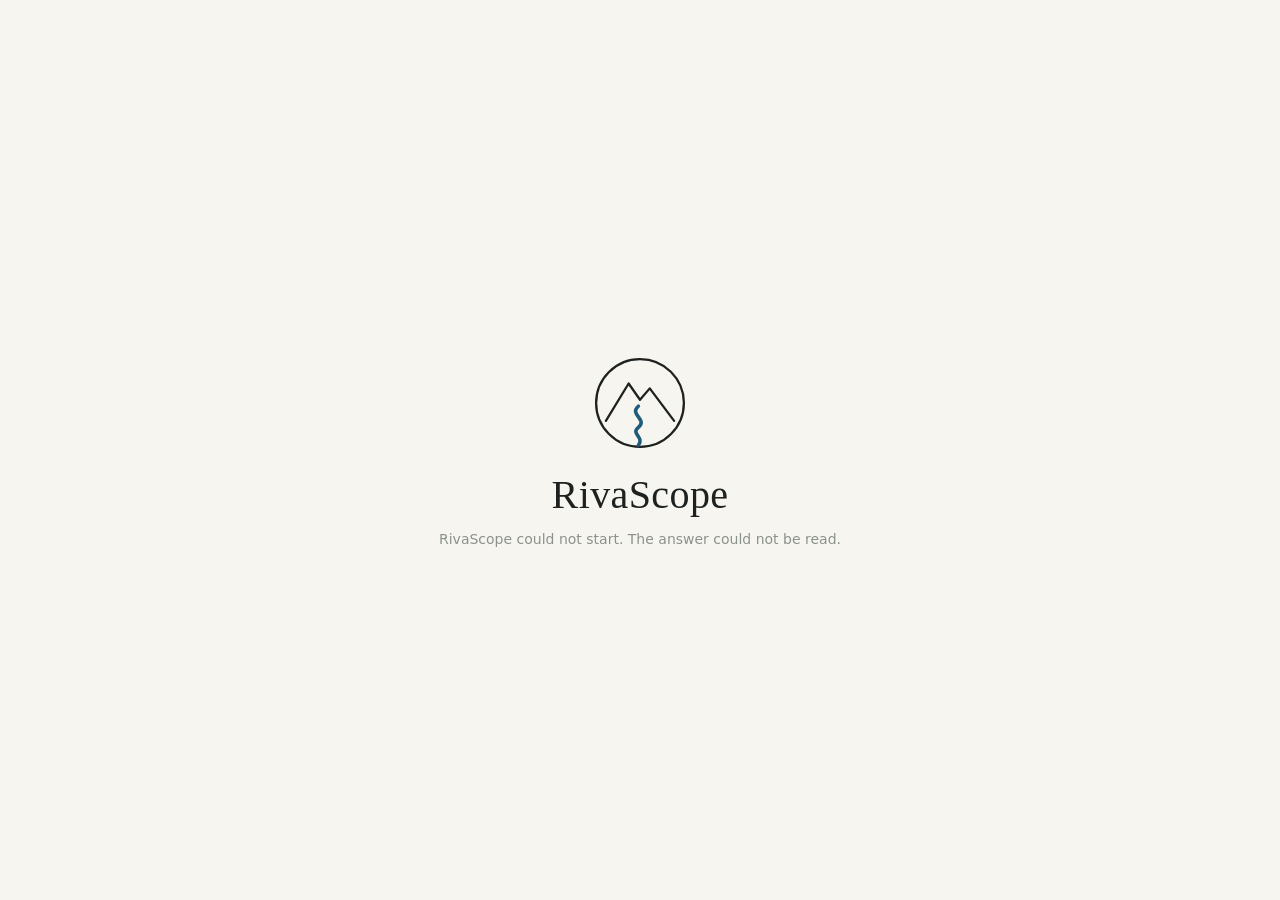
==== mountain_water/ui/web/index.html @ 01c421a0 "chore: preserve submitted RivaScope web UI" ====
<!doctype html>
<html lang="en">
<head>
<meta charset="utf-8">
<meta name="viewport" content="width=device-width, initial-scale=1">
<title>RivaScope</title>
<link rel="icon" type="image/svg+xml" href="logo.svg">
<link rel="stylesheet" href="vendor/leaflet/leaflet.css">
<link rel="stylesheet" href="styles.css">
</head>
<body>

<!-- Loading screen -->
<div id="splash" class="splash" role="status" aria-live="polite">
  <svg class="mark mark-draw" viewBox="0 0 64 64" width="104" height="104" fill="none" stroke-linecap="round" stroke-linejoin="round" aria-hidden="true">
    <circle class="mark-ring" cx="32" cy="32" r="27" pathLength="1"/>
    <path class="mark-peak" d="M11 43 L25 20 L32 30 L38 23 L53 43" pathLength="1"/>
    <path class="mark-river" d="M31 34 C25 39 37 42 31 47 C26 51 35 53 31 58" pathLength="1"/>
  </svg>
  <h1 class="splash-name">RivaScope</h1>
  <p class="splash-status" id="splash-status">Reading the rivers…</p>
</div>

<!-- Occupation menu -->
<main id="occupation" class="pick" hidden>
  <div class="pick-inner">
    <p class="brand">
      <svg class="mark" viewBox="0 0 64 64" width="30" height="30" fill="none" stroke-linecap="round" stroke-linejoin="round" aria-hidden="true">
        <circle class="mark-ring" cx="32" cy="32" r="27"/>
        <path class="mark-peak" d="M11 43 L25 20 L32 30 L38 23 L53 43"/>
        <path class="mark-river" d="M31 34 C25 39 37 42 31 47 C26 51 35 53 31 58"/>
      </svg>
      RivaScope
    </p>
    <h1>What is your occupation?</h1>
    <p class="lede">The risk assessment and its requirements are written for your field. You can change this at any time.</p>
    <ol class="choices" id="choices"></ol>
    <p class="quiet">Rivers in Norway and Switzerland for now. <button class="link" data-action="about">About the data</button></p>
  </div>
</main>

<!-- The app -->
<div id="app" hidden>
  <header class="topbar">
    <button class="brand link" data-action="europe" title="Back to the Europe map">
      <svg class="mark" viewBox="0 0 64 64" width="26" height="26" fill="none" stroke-linecap="round" stroke-linejoin="round" aria-hidden="true">
        <circle class="mark-ring" cx="32" cy="32" r="27"/>
        <path class="mark-peak" d="M11 43 L25 20 L32 30 L38 23 L53 43"/>
        <path class="mark-river" d="M31 34 C25 39 37 42 31 47 C26 51 35 53 31 58"/>
      </svg>
      RivaScope
    </button>
    <nav class="crumbs" id="crumbs" aria-label="Where you are"></nav>
    <div class="topbar-right">
      <button class="link quiet" data-action="about">About the data</button>
      <label class="occupation-switch">Occupation
        <select id="occupation-select"></select>
      </label>
    </div>
  </header>

  <div class="layout" id="layout">
    <aside class="box side" id="side"></aside>
    <section class="mapwrap" aria-label="Map"><div id="map"></div></section>
    <div class="grip" id="grip" title="Drag to resize" role="separator" aria-orientation="vertical"></div>
    <section class="box results" id="results" aria-live="polite"></section>
    <div class="box timeline" id="timeline"></div>
  </div>
</div>

<dialog id="about" class="about">
  <h2>About the data</h2>
  <div id="about-body"></div>
  <form method="dialog"><button class="button">Close</button></form>
</dialog>

<script src="vendor/leaflet/leaflet.js"></script>
<script type="module" src="js/main.js"></script>
</body>
</html>
---- mountain_water/ui/web/vendor/leaflet/leaflet.css ----
/* required styles */

.leaflet-pane,
.leaflet-tile,
.leaflet-marker-icon,
.leaflet-marker-shadow,
.leaflet-tile-container,
.leaflet-pane > svg,
.leaflet-pane > canvas,
.leaflet-zoom-box,
.leaflet-image-layer,
.leaflet-layer {
	position: absolute;
	left: 0;
	top: 0;
	}
.leaflet-container {
	overflow: hidden;
	}
.leaflet-tile,
.leaflet-marker-icon,
.leaflet-marker-shadow {
	-webkit-user-select: none;
	   -moz-user-select: none;
	        user-select: none;
	  -webkit-user-drag: none;
	}
/* Prevents IE11 from highlighting tiles in blue */
.leaflet-tile::selection {
	background: transparent;
}
/* Safari renders non-retina tile on retina better with this, but Chrome is worse */
.leaflet-safari .leaflet-tile {
	image-rendering: -webkit-optimize-contrast;
	}
/* hack that prevents hw layers "stretching" when loading new tiles */
.leaflet-safari .leaflet-tile-container {
	width: 1600px;
	height: 1600px;
	-webkit-transform-origin: 0 0;
	}
.leaflet-marker-icon,
.leaflet-marker-shadow {
	display: block;
	}
/* .leaflet-container svg: reset svg max-width decleration shipped in Joomla! (joomla.org) 3.x */
/* .leaflet-container img: map is broken in FF if you have max-width: 100% on tiles */
.leaflet-container .leaflet-overlay-pane svg {
	max-width: none !important;
	max-height: none !important;
	}
.leaflet-container .leaflet-marker-pane img,
.leaflet-container .leaflet-shadow-pane img,
.leaflet-container .leaflet-tile-pane img,
.leaflet-container img.leaflet-image-layer,
.leaflet-container .leaflet-tile {
	max-width: none !important;
	max-height: none !important;
	width: auto;
	padding: 0;
	}

.leaflet-container img.leaflet-tile {
	/* See: https://bugs.chromium.org/p/chromium/issues/detail?id=600120 */
	mix-blend-mode: plus-lighter;
}

.leaflet-container.leaflet-touch-zoom {
	-ms-touch-action: pan-x pan-y;
	touch-action: pan-x pan-y;
	}
.leaflet-container.leaflet-touch-drag {
	-ms-touch-action: pinch-zoom;
	/* Fallback for FF which doesn't support pinch-zoom */
	touch-action: none;
	touch-action: pinch-zoom;
}
.leaflet-container.leaflet-touch-drag.leaflet-touch-zoom {
	-ms-touch-action: none;
	touch-action: none;
}
.leaflet-container {
	-webkit-tap-highlight-color: transparent;
}
.leaflet-container a {
	-webkit-tap-highlight-color: rgba(51, 181, 229, 0.4);
}
.leaflet-tile {
	filter: inherit;
	visibility: hidden;
	}
.leaflet-tile-loaded {
	visibility: inherit;
	}
.leaflet-zoom-box {
	width: 0;
	height: 0;
	-moz-box-sizing: border-box;
	     box-sizing: border-box;
	z-index: 800;
	}
/* workaround for https://bugzilla.mozilla.org/show_bug.cgi?id=888319 */
.leaflet-overlay-pane svg {
	-moz-user-select: none;
	}

.leaflet-pane         { z-index: 400; }

.leaflet-tile-pane    { z-index: 200; }
.leaflet-overlay-pane { z-index: 400; }
.leaflet-shadow-pane  { z-index: 500; }
.leaflet-marker-pane  { z-index: 600; }
.leaflet-tooltip-pane   { z-index: 650; }
.leaflet-popup-pane   { z-index: 700; }

.leaflet-map-pane canvas { z-index: 100; }
.leaflet-map-pane svg    { z-index: 200; }

.leaflet-vml-shape {
	width: 1px;
	height: 1px;
	}
.lvml {
	behavior: url(#default#VML);
	display: inline-block;
	position: absolute;
	}


/* control positioning */

.leaflet-control {
	position: relative;
	z-index: 800;
	pointer-events: visiblePainted; /* IE 9-10 doesn't have auto */
	pointer-events: auto;
	}
.leaflet-top,
.leaflet-bottom {
	position: absolute;
	z-index: 1000;
	pointer-events: none;
	}
.leaflet-top {
	top: 0;
	}
.leaflet-right {
	right: 0;
	}
.leaflet-bottom {
	bottom: 0;
	}
.leaflet-left {
	left: 0;
	}
.leaflet-control {
	float: left;
	clear: both;
	}
.leaflet-right .leaflet-control {
	float: right;
	}
.leaflet-top .leaflet-control {
	margin-top: 10px;
	}
.leaflet-bottom .leaflet-control {
	margin-bottom: 10px;
	}
.leaflet-left .leaflet-control {
	margin-left: 10px;
	}
.leaflet-right .leaflet-control {
	margin-right: 10px;
	}


/* zoom and fade animations */

.leaflet-fade-anim .leaflet-popup {
	opacity: 0;
	-webkit-transition: opacity 0.2s linear;
	   -moz-transition: opacity 0.2s linear;
	        transition: opacity 0.2s linear;
	}
.leaflet-fade-anim .leaflet-map-pane .leaflet-popup {
	opacity: 1;
	}
.leaflet-zoom-animated {
	-webkit-transform-origin: 0 0;
	    -ms-transform-origin: 0 0;
	        transform-origin: 0 0;
	}
svg.leaflet-zoom-animated {
	will-change: transform;
}

.leaflet-zoom-anim .leaflet-zoom-animated {
	-webkit-transition: -webkit-transform 0.25s cubic-bezier(0,0,0.25,1);
	   -moz-transition:    -moz-transform 0.25s cubic-bezier(0,0,0.25,1);
	        transition:         transform 0.25s cubic-bezier(0,0,0.25,1);
	}
.leaflet-zoom-anim .leaflet-tile,
.leaflet-pan-anim .leaflet-tile {
	-webkit-transition: none;
	   -moz-transition: none;
	        transition: none;
	}

.leaflet-zoom-anim .leaflet-zoom-hide {
	visibility: hidden;
	}


/* cursors */

.leaflet-interactive {
	cursor: pointer;
	}
.leaflet-grab {
	cursor: -webkit-grab;
	cursor:    -moz-grab;
	cursor:         grab;
	}
.leaflet-crosshair,
.leaflet-crosshair .leaflet-interactive {
	cursor: crosshair;
	}
.leaflet-popup-pane,
.leaflet-control {
	cursor: auto;
	}
.leaflet-dragging .leaflet-grab,
.leaflet-dragging .leaflet-grab .leaflet-interactive,
.leaflet-dragging .leaflet-marker-draggable {
	cursor: move;
	cursor: -webkit-grabbing;
	cursor:    -moz-grabbing;
	cursor:         grabbing;
	}

/* marker & overlays interactivity */
.leaflet-marker-icon,
.leaflet-marker-shadow,
.leaflet-image-layer,
.leaflet-pane > svg path,
.leaflet-tile-container {
	pointer-events: none;
	}

.leaflet-marker-icon.leaflet-interactive,
.leaflet-image-layer.leaflet-interactive,
.leaflet-pane > svg path.leaflet-interactive,
svg.leaflet-image-layer.leaflet-interactive path {
	pointer-events: visiblePainted; /* IE 9-10 doesn't have auto */
	pointer-events: auto;
	}

/* visual tweaks */

.leaflet-container {
	background: #ddd;
	outline-offset: 1px;
	}
.leaflet-container a {
	color: #0078A8;
	}
.leaflet-zoom-box {
	border: 2px dotted #38f;
	background: rgba(255,255,255,0.5);
	}


/* general typography */
.leaflet-container {
	font-family: "Helvetica Neue", Arial, Helvetica, sans-serif;
	font-size: 12px;
	font-size: 0.75rem;
	line-height: 1.5;
	}


/* general toolbar styles */

.leaflet-bar {
	box-shadow: 0 1px 5px rgba(0,0,0,0.65);
	border-radius: 4px;
	}
.leaflet-bar a {
	background-color: #fff;
	border-bottom: 1px solid #ccc;
	width: 26px;
	height: 26px;
	line-height: 26px;
	display: block;
	text-align: center;
	text-decoration: none;
	color: black;
	}
.leaflet-bar a,
.leaflet-control-layers-toggle {
	background-position: 50% 50%;
	background-repeat: no-repeat;
	display: block;
	}
.leaflet-bar a:hover,
.leaflet-bar a:focus {
	background-color: #f4f4f4;
	}
.leaflet-bar a:first-child {
	border-top-left-radius: 4px;
	border-top-right-radius: 4px;
	}
.leaflet-bar a:last-child {
	border-bottom-left-radius: 4px;
	border-bottom-right-radius: 4px;
	border-bottom: none;
	}
.leaflet-bar a.leaflet-disabled {
	cursor: default;
	background-color: #f4f4f4;
	color: #bbb;
	}

.leaflet-touch .leaflet-bar a {
	width: 30px;
	height: 30px;
	line-height: 30px;
	}
.leaflet-touch .leaflet-bar a:first-child {
	border-top-left-radius: 2px;
	border-top-right-radius: 2px;
	}
.leaflet-touch .leaflet-bar a:last-child {
	border-bottom-left-radius: 2px;
	border-bottom-right-radius: 2px;
	}

/* zoom control */

.leaflet-control-zoom-in,
.leaflet-control-zoom-out {
	font: bold 18px 'Lucida Console', Monaco, monospace;
	text-indent: 1px;
	}

.leaflet-touch .leaflet-control-zoom-in, .leaflet-touch .leaflet-control-zoom-out  {
	font-size: 22px;
	}


/* layers control */

.leaflet-control-layers {
	box-shadow: 0 1px 5px rgba(0,0,0,0.4);
	background: #fff;
	border-radius: 5px;
	}
.leaflet-control-layers-toggle {
	background-image: url(images/layers.png);
	width: 36px;
	height: 36px;
	}
.leaflet-retina .leaflet-control-layers-toggle {
	background-image: url(images/layers-2x.png);
	background-size: 26px 26px;
	}
.leaflet-touch .leaflet-control-layers-toggle {
	width: 44px;
	height: 44px;
	}
.leaflet-control-layers .leaflet-control-layers-list,
.leaflet-control-layers-expanded .leaflet-control-layers-toggle {
	display: none;
	}
.leaflet-control-layers-expanded .leaflet-control-layers-list {
	display: block;
	position: relative;
	}
.leaflet-control-layers-expanded {
	padding: 6px 10px 6px 6px;
	color: #333;
	background: #fff;
	}
.leaflet-control-layers-scrollbar {
	overflow-y: scroll;
	overflow-x: hidden;
	padding-right: 5px;
	}
.leaflet-control-layers-selector {
	margin-top: 2px;
	position: relative;
	top: 1px;
	}
.leaflet-control-layers label {
	display: block;
	font-size: 13px;
	font-size: 1.08333em;
	}
.leaflet-control-layers-separator {
	height: 0;
	border-top: 1px solid #ddd;
	margin: 5px -10px 5px -6px;
	}

/* Default icon URLs */
.leaflet-default-icon-path { /* used only in path-guessing heuristic, see L.Icon.Default */
	background-image: url(images/marker-icon.png);
	}


/* attribution and scale controls */

.leaflet-container .leaflet-control-attribution {
	background: #fff;
	background: rgba(255, 255, 255, 0.8);
	margin: 0;
	}
.leaflet-control-attribution,
.leaflet-control-scale-line {
	padding: 0 5px;
	color: #333;
	line-height: 1.4;
	}
.leaflet-control-attribution a {
	text-decoration: none;
	}
.leaflet-control-attribution a:hover,
.leaflet-control-attribution a:focus {
	text-decoration: underline;
	}
.leaflet-attribution-flag {
	display: inline !important;
	vertical-align: baseline !important;
	width: 1em;
	height: 0.6669em;
	}
.leaflet-left .leaflet-control-scale {
	margin-left: 5px;
	}
.leaflet-bottom .leaflet-control-scale {
	margin-bottom: 5px;
	}
.leaflet-control-scale-line {
	border: 2px solid #777;
	border-top: none;
	line-height: 1.1;
	padding: 2px 5px 1px;
	white-space: nowrap;
	-moz-box-sizing: border-box;
	     box-sizing: border-box;
	background: rgba(255, 255, 255, 0.8);
	text-shadow: 1px 1px #fff;
	}
.leaflet-control-scale-line:not(:first-child) {
	border-top: 2px solid #777;
	border-bottom: none;
	margin-top: -2px;
	}
.leaflet-control-scale-line:not(:first-child):not(:last-child) {
	border-bottom: 2px solid #777;
	}

.leaflet-touch .leaflet-control-attribution,
.leaflet-touch .leaflet-control-layers,
.leaflet-touch .leaflet-bar {
	box-shadow: none;
	}
.leaflet-touch .leaflet-control-layers,
.leaflet-touch .leaflet-bar {
	border: 2px solid rgba(0,0,0,0.2);
	background-clip: padding-box;
	}


/* popup */

.leaflet-popup {
	position: absolute;
	text-align: center;
	margin-bottom: 20px;
	}
.leaflet-popup-content-wrapper {
	padding: 1px;
	text-align: left;
	border-radius: 12px;
	}
.leaflet-popup-content {
	margin: 13px 24px 13px 20px;
	line-height: 1.3;
	font-size: 13px;
	font-size: 1.08333em;
	min-height: 1px;
	}
.leaflet-popup-content p {
	margin: 17px 0;
	margin: 1.3em 0;
	}
.leaflet-popup-tip-container {
	width: 40px;
	height: 20px;
	position: absolute;
	left: 50%;
	margin-top: -1px;
	margin-left: -20px;
	overflow: hidden;
	pointer-events: none;
	}
.leaflet-popup-tip {
	width: 17px;
	height: 17px;
	padding: 1px;

	margin: -10px auto 0;
	pointer-events: auto;

	-webkit-transform: rotate(45deg);
	   -moz-transform: rotate(45deg);
	    -ms-transform: rotate(45deg);
	        transform: rotate(45deg);
	}
.leaflet-popup-content-wrapper,
.leaflet-popup-tip {
	background: white;
	color: #333;
	box-shadow: 0 3px 14px rgba(0,0,0,0.4);
	}
.leaflet-container a.leaflet-popup-close-button {
	position: absolute;
	top: 0;
	right: 0;
	border: none;
	text-align: center;
	width: 24px;
	height: 24px;
	font: 16px/24px Tahoma, Verdana, sans-serif;
	color: #757575;
	text-decoration: none;
	background: transparent;
	}
.leaflet-container a.leaflet-popup-close-button:hover,
.leaflet-container a.leaflet-popup-close-button:focus {
	color: #585858;
	}
.leaflet-popup-scrolled {
	overflow: auto;
	}

.leaflet-oldie .leaflet-popup-content-wrapper {
	-ms-zoom: 1;
	}
.leaflet-oldie .leaflet-popup-tip {
	width: 24px;
	margin: 0 auto;

	-ms-filter: "progid:DXImageTransform.Microsoft.Matrix(M11=0.70710678, M12=0.70710678, M21=-0.70710678, M22=0.70710678)";
	filter: progid:DXImageTransform.Microsoft.Matrix(M11=0.70710678, M12=0.70710678, M21=-0.70710678, M22=0.70710678);
	}

.leaflet-oldie .leaflet-control-zoom,
.leaflet-oldie .leaflet-control-layers,
.leaflet-oldie .leaflet-popup-content-wrapper,
.leaflet-oldie .leaflet-popup-tip {
	border: 1px solid #999;
	}


/* div icon */

.leaflet-div-icon {
	background: #fff;
	border: 1px solid #666;
	}


/* Tooltip */
/* Base styles for the element that has a tooltip */
.leaflet-tooltip {
	position: absolute;
	padding: 6px;
	background-color: #fff;
	border: 1px solid #fff;
	border-radius: 3px;
	color: #222;
	white-space: nowrap;
	-webkit-user-select: none;
	-moz-user-select: none;
	-ms-user-select: none;
	user-select: none;
	pointer-events: none;
	box-shadow: 0 1px 3px rgba(0,0,0,0.4);
	}
.leaflet-tooltip.leaflet-interactive {
	cursor: pointer;
	pointer-events: auto;
	}
.leaflet-tooltip-top:before,
.leaflet-tooltip-bottom:before,
.leaflet-tooltip-left:before,
.leaflet-tooltip-right:before {
	position: absolute;
	pointer-events: none;
	border: 6px solid transparent;
	background: transparent;
	content: "";
	}

/* Directions */

.leaflet-tooltip-bottom {
	margin-top: 6px;
}
.leaflet-tooltip-top {
	margin-top: -6px;
}
.leaflet-tooltip-bottom:before,
.leaflet-tooltip-top:before {
	left: 50%;
	margin-left: -6px;
	}
.leaflet-tooltip-top:before {
	bottom: 0;
	margin-bottom: -12px;
	border-top-color: #fff;
	}
.leaflet-tooltip-bottom:before {
	top: 0;
	margin-top: -12px;
	margin-left: -6px;
	border-bottom-color: #fff;
	}
.leaflet-tooltip-left {
	margin-left: -6px;
}
.leaflet-tooltip-right {
	margin-left: 6px;
}
.leaflet-tooltip-left:before,
.leaflet-tooltip-right:before {
	top: 50%;
	margin-top: -6px;
	}
.leaflet-tooltip-left:before {
	right: 0;
	margin-right: -12px;
	border-left-color: #fff;
	}
.leaflet-tooltip-right:before {
	left: 0;
	margin-left: -12px;
	border-right-color: #fff;
	}

/* Printing */

@media print {
	/* Prevent printers from removing background-images of controls. */
	.leaflet-control {
		-webkit-print-color-adjust: exact;
		print-color-adjust: exact;
		}
	}
---- mountain_water/ui/web/styles.css ----
/* RivaScope. Paper and ink: one typeface for reading, one for headings,
   one accent colour, hairlines instead of shadows. */

:root {
  --paper: #f7f5f0;
  --surface: #fdfcfa;
  --ink: #1d2220;
  --ink-2: #555c58;
  --ink-3: #8b918c;
  --line: #e3dfd5;
  --line-strong: #cbc5b8;
  --accent: #1f5c7a;
  --imaginary: #9a5b12;
  --serif: "Iowan Old Style", "Palatino Linotype", Palatino, "Book Antiqua", Georgia, serif;
  --sans: "Segoe UI", system-ui, -apple-system, "Helvetica Neue", Arial, sans-serif;
  --bar-h: 52px;
  --side-w: 276px;
}

* { box-sizing: border-box; }
html, body { height: 100%; margin: 0; }
body {
  background: var(--paper); color: var(--ink);
  font: 15px/1.5 var(--sans); -webkit-font-smoothing: antialiased;
  font-variant-numeric: tabular-nums;
}
[hidden] { display: none !important; }
h1, h2, h3 { font-family: var(--serif); font-weight: 500; line-height: 1.2; margin: 0; }
p { margin: 0; }
button, select, input { font: inherit; color: inherit; }
button { cursor: pointer; }
:focus-visible { outline: 2px solid var(--accent); outline-offset: 2px; border-radius: 3px; }

.quiet { color: var(--ink-2); font-size: 13.5px; }
.link { background: none; border: 0; padding: 0; color: var(--accent); text-decoration: underline;
  text-decoration-color: transparent; text-underline-offset: 3px; transition: text-decoration-color .15s; }
.link:hover { text-decoration-color: currentColor; }
.link.quiet { color: var(--ink-2); }
.button { background: var(--ink); color: var(--paper); border: 0; border-radius: 5px; padding: 7px 16px; }
.button:hover { background: #000; }
.imaginary { color: var(--imaginary); font-style: italic; font-size: .86em; white-space: nowrap; }

/* The mark */
.mark-ring, .mark-peak { stroke: currentColor; stroke-width: 2.6; }
.mark-river { stroke: var(--accent); stroke-width: 4; }
.brand { display: inline-flex; align-items: center; gap: 9px; font-family: var(--serif); font-size: 19px;
  color: var(--ink); text-decoration: none; }

/* ---------- Loading screen ---------- */
.splash { position: fixed; inset: 0; z-index: 50; background: var(--paper); display: flex; flex-direction: column;
  align-items: center; justify-content: center; gap: 10px; transition: opacity .45s ease; }
.splash.leaving { opacity: 0; pointer-events: none; }
.splash-name { font-size: 40px; letter-spacing: .01em; margin-top: 6px; opacity: 0; animation: rise .7s .9s ease forwards; }
.splash-status { color: var(--ink-3); font-size: 14px; opacity: 0; animation: rise .7s 1.3s ease forwards; }
.mark-draw .mark-ring, .mark-draw .mark-peak, .mark-draw .mark-river {
  stroke-dasharray: 1; stroke-dashoffset: 1; animation: draw 1s ease forwards; }
.mark-draw .mark-ring { stroke-width: 1.4; }
.mark-draw .mark-peak { stroke-width: 1.4; animation-delay: .35s; }
.mark-draw .mark-river { stroke-width: 2.2; animation-delay: .8s; animation-duration: 1.1s; }
@keyframes draw { to { stroke-dashoffset: 0; } }
@keyframes rise { from { opacity: 0; transform: translateY(6px); } to { opacity: 1; transform: none; } }

/* ---------- Occupation menu ---------- */
.pick { min-height: 100%; display: flex; justify-content: center; padding: 9vh 24px 48px; animation: rise .5s ease; }
.pick-inner { width: 100%; max-width: 600px; }
.pick h1 { font-size: 38px; margin: 44px 0 10px; }
.lede { color: var(--ink-2); font-size: 16.5px; max-width: 34em; }
.choices { list-style: none; margin: 30px 0 26px; padding: 0; border-top: 1px solid var(--line-strong); }
.choices li { border-bottom: 1px solid var(--line); }
.choices button { width: 100%; background: none; border: 0; text-align: left; padding: 15px 34px 15px 2px;
  position: relative; display: block; transition: padding-left .18s ease, background .18s; }
.choices button::after { content: "\2192"; position: absolute; right: 6px; top: 50%; transform: translateY(-50%);
  color: var(--ink-3); transition: transform .18s ease, color .18s; }
.choices button:hover, .choices button:focus-visible { padding-left: 10px; background: rgba(0, 0, 0, .025); }
.choices button:hover::after { transform: translate(4px, -50%); color: var(--ink); }
.choice-name { font-family: var(--serif); font-size: 22px; display: block; }
.choice-question { color: var(--ink-2); font-size: 14px; }

/* ---------- App frame ---------- */
#app { height: 100%; display: flex; flex-direction: column; animation: rise .4s ease; }
.topbar { height: var(--bar-h); flex: none; display: flex; align-items: center; gap: 22px; padding: 0 18px; }
.crumbs { display: flex; align-items: center; gap: 8px; color: var(--ink-2); font-size: 14.5px; min-width: 0; }
.crumbs .link { color: var(--ink-2); }
.crumbs .here { color: var(--ink); }
.crumbs .sep { color: var(--line-strong); }
.topbar-right { margin-left: auto; display: flex; align-items: center; gap: 20px; }
.occupation-switch { font-size: 13.5px; color: var(--ink-2); display: flex; align-items: center; gap: 8px; }
.occupation-switch select { border: 1px solid var(--line-strong); background: var(--surface); border-radius: 5px;
  padding: 4px 8px; color: var(--ink); }

.layout { flex: 1; min-height: 0; display: grid; gap: 12px; padding: 0 16px 16px;
  grid-template-columns: var(--side-w) minmax(0, 1fr); grid-template-rows: minmax(0, 1fr);
  grid-template-areas: "side map"; }
.layout .grip, .layout .results, .layout .timeline { display: none; }
.layout.has-river { grid-template-columns: var(--side-w) minmax(240px, var(--map-w, 33%)) 6px minmax(0, 1fr);
  grid-template-rows: minmax(0, 1fr) auto; column-gap: 6px;
  grid-template-areas: "side map grip results" "side time grip results"; }
.layout.has-river .grip, .layout.has-river .timeline { display: block; }
.layout.has-river .results { display: flex; }
.layout.has-river .side { margin-right: 6px; }
.layout.has-river.expanded { grid-template-columns: var(--side-w) minmax(0, 1fr); column-gap: 12px;
  grid-template-areas: "side results" "side time"; }
.layout.has-river.expanded .mapwrap, .layout.has-river.expanded .grip { display: none; }
.layout.has-river.expanded .side { margin-right: 0; }

.box { background: var(--surface); border: 1px solid var(--line); border-radius: 8px; }
.side { grid-area: side; overflow: auto; padding: 16px 16px 20px; }
.mapwrap { grid-area: map; position: relative; border-radius: 8px; overflow: hidden; background: #0c1218; min-height: 0;
  isolation: isolate; /* keeps the map's own layers below menus and the full-screen graph */ }
#map { position: absolute; inset: 0; }
.grip { grid-area: grip; cursor: col-resize; border-radius: 3px; position: relative; }
.grip::after { content: ""; position: absolute; left: 2px; top: calc(50% - 22px); width: 2px; height: 44px;
  border-radius: 2px; background: var(--line-strong); transition: background .15s; }
.grip:hover::after, .grip.dragging::after { background: var(--ink-2); }
.results { grid-area: results; flex-direction: column; min-width: 0; min-height: 0; overflow: hidden; }
.timeline { grid-area: time; padding: 10px 18px 12px; }

/* ---------- Left box ---------- */
.side h2 { font-size: 25px; margin: 2px 0 4px; }
.side .back { font-size: 13.5px; color: var(--ink-2); margin-bottom: 10px; display: inline-block; }
.side-sub { color: var(--ink-2); font-size: 13.5px; margin-bottom: 14px; }
.group-title { font-size: 13px; font-weight: 600; color: var(--ink-2); margin: 16px 0 6px; display: flex;
  justify-content: space-between; align-items: baseline; gap: 8px; }
.group-title:first-of-type { margin-top: 6px; }
.rows { list-style: none; margin: 0; padding: 0; }
.rows li + li { border-top: 1px solid var(--line); }
.row { width: 100%; background: none; border: 0; text-align: left; padding: 8px 4px; display: block;
  border-radius: 4px; transition: background .12s; }
.row:hover, .row.hover { background: rgba(31, 92, 122, .07); }
.row-name { display: block; }
.row-sub { display: block; color: var(--ink-3); font-size: 12.5px; }
.rule { border: 0; border-top: 1px solid var(--line); margin: 14px 0 0; }
fieldset { border: 0; margin: 0; padding: 0; min-width: 0; }
.check { display: flex; align-items: center; gap: 9px; padding: 4px 0; cursor: pointer; }
.check input { width: 16px; height: 16px; margin: 0; accent-color: var(--c, var(--ink)); flex: none; }
.check .swatch { width: 14px; height: 0; border-top: 3px solid var(--c); border-radius: 2px; flex: none; opacity: .35;
  transition: opacity .15s; }
.check input:checked ~ .swatch { opacity: 1; }
.check .unit { margin-left: auto; color: var(--ink-3); font-size: 12.5px; white-space: nowrap; }
.check small { display: block; color: var(--ink-3); font-size: 12.5px; line-height: 1.3; }

/* ---------- Timeline ---------- */
.timeline-year { font-family: var(--serif); font-size: 27px; line-height: 1; }
.timeline-year small { font: italic 13px var(--sans); color: var(--imaginary); margin-left: 10px; }
.timeline-track { position: relative; padding: 16px 0 18px; }
.timeline-track input { width: 100%; margin: 0; display: block; height: 18px; background: transparent;
  -webkit-appearance: none; appearance: none; cursor: pointer; }
.timeline-track input::-webkit-slider-runnable-track { height: 2px; border-radius: 2px; background: var(--track); }
.timeline-track input::-moz-range-track { height: 2px; border-radius: 2px; background: var(--track); }
.timeline-track input::-webkit-slider-thumb { -webkit-appearance: none; width: 16px; height: 16px; margin-top: -7px;
  border-radius: 50%; background: var(--ink); border: 3px solid var(--surface); box-shadow: 0 0 0 1px var(--ink); }
.timeline-track input::-moz-range-thumb { width: 12px; height: 12px; border-radius: 50%; background: var(--ink);
  border: 3px solid var(--surface); box-shadow: 0 0 0 1px var(--ink); }
.timeline-track input.predicting::-webkit-slider-thumb { background: var(--imaginary); box-shadow: 0 0 0 1px var(--imaginary); }
.tick { position: absolute; font-size: 12px; color: var(--ink-3); white-space: nowrap; transform: translateX(-50%); bottom: 0; }
.tick.first { transform: none; }
.tick.last { transform: translateX(-100%); color: var(--ink-2); }
.tick.prediction { bottom: auto; top: 0; transform: translateX(-100%); color: var(--imaginary); font-style: italic; }

/* ---------- Right box ---------- */
.results-head { flex: none; display: flex; align-items: flex-start; justify-content: space-between; gap: 16px;
  padding: 16px 20px 12px; border-bottom: 1px solid var(--line); }
.results-head h2 { font-size: 26px; }
.results-head h2 small { font-size: 17px; color: var(--ink-2); font-weight: 400; }
.results-meta { color: var(--ink-2); font-size: 13.5px; margin-top: 3px; }
.head-actions { display: flex; gap: 16px; padding-top: 6px; white-space: nowrap; }
.results-scroll { flex: 1; overflow: auto; padding: 14px 20px 28px; transition: opacity .15s; }
.results-scroll.loading { opacity: .55; }
.message { color: var(--ink-2); padding: 28px 4px; max-width: 34em; }

.graph { margin: 0; }
.legend { display: flex; flex-wrap: wrap; gap: 4px 20px; font-size: 13.5px; margin-bottom: 6px; }
.legend-item { display: inline-flex; align-items: center; gap: 7px; }
.legend-line { width: 22px; height: 0; border-top: 2.5px solid var(--c); flex: none; }
.legend-line.dotted { border-top-style: dotted; }
.legend-line.dashed { border-top-style: dashed; }
.legend-item .unit { color: var(--ink-3); }
.chart { position: relative; }
.chart svg { display: block; width: 100%; overflow: visible; }
.chart text { font: 11.5px var(--sans); fill: var(--ink-2); }
.chart .tip { position: absolute; pointer-events: none; background: var(--surface); border: 1px solid var(--line-strong);
  border-radius: 6px; padding: 8px 10px; font-size: 12.5px; line-height: 1.45; min-width: 150px; z-index: 5;
  box-shadow: 0 6px 18px rgba(29, 34, 32, .08); white-space: nowrap; }
.tip-title { font-weight: 600; margin-bottom: 2px; }
.tip-row { display: flex; align-items: center; gap: 7px; }
.tip-row i { width: 10px; height: 0; border-top: 2.5px solid var(--c); flex: none; }
.tip-row b { margin-left: auto; padding-left: 14px; font-weight: 600; }
.graph-foot { display: flex; align-items: center; justify-content: space-between; gap: 12px; font-size: 13.5px;
  color: var(--ink-2); margin-top: 4px; }
.graph-foot label { display: inline-flex; align-items: center; gap: 7px; cursor: pointer; }
.graph-foot input { accent-color: var(--ink); }
.graph.full { position: fixed; inset: 0; z-index: 60; background: var(--paper); padding: 26px 34px; display: flex;
  flex-direction: column; }
.graph.full .chart { flex: 1; min-height: 0; }
.graph-title { display: none; font-family: var(--serif); font-size: 24px; margin-bottom: 10px; }
.graph.full .graph-title { display: block; }
.note-imaginary { font-size: 13px; color: var(--imaginary); margin-top: 10px; }

.block { margin-top: 26px; padding-top: 20px; border-top: 1px solid var(--line); }
.block h3 { font-size: 22px; }
.block h3 small { font-size: 16px; color: var(--ink-2); font-weight: 400; }
.results-scroll h4 { font: 600 13.5px var(--sans); color: var(--ink-2); margin: 22px 0 6px; }
.table-scroll { overflow-x: auto; }
.plain.months th, .plain.months td { text-align: right; white-space: nowrap; padding-right: 10px; }
.plain.months th:first-child, .plain.months td:first-child { text-align: left; }
.plain.months .unit { color: var(--ink-3); }
.question { color: var(--ink-2); font-style: italic; margin: 3px 0 14px; font-family: var(--serif); font-size: 16.5px; }
.requirement { border-left: 2px solid var(--imaginary); padding: 2px 0 2px 12px; max-width: 46em; }
.requirement b { font-weight: 600; }
.requirement .why { color: var(--ink-2); font-size: 13.5px; display: block; margin-top: 2px; }
.sentence { margin-top: 14px; max-width: 46em; }
.facts { display: grid; grid-template-columns: repeat(auto-fit, minmax(118px, 1fr)); gap: 6px 18px; margin: 14px 0 0; }
.fact { border-top: 1px solid var(--line-strong); padding-top: 7px; }
.fact dt { font-size: 12.5px; color: var(--ink-2); }
.fact dd { margin: 0; font-family: var(--serif); font-size: 27px; line-height: 1.15; }
.fact dd small { font: 12.5px var(--sans); color: var(--ink-3); margin-left: 5px; }
.minibars svg { display: block; width: 100%; }
.minibars rect { cursor: pointer; }
.plain { width: 100%; border-collapse: collapse; font-size: 13.5px; }
.plain th { text-align: left; font-weight: 600; color: var(--ink-2); font-size: 12.5px; padding: 4px 12px 4px 0;
  border-bottom: 1px solid var(--line-strong); white-space: nowrap; }
.plain td { padding: 6px 12px 6px 0; border-bottom: 1px solid var(--line); vertical-align: top; }
.plain td:last-child, .plain th:last-child { padding-right: 0; }
.plain td:first-child { min-width: 168px; }
.plain .dot { display: inline-block; width: 8px; height: 8px; border-radius: 50%; background: var(--c); margin-right: 7px; }
.plain .sub { display: block; color: var(--ink-3); font-size: 12.5px; }
.plain .strong { font-weight: 600; }
.plain .faint { color: var(--ink-3); }
.plane-wrap { display: grid; grid-template-columns: minmax(260px, 420px) minmax(0, 1fr); gap: 8px 22px; align-items: center; }
.plane svg { display: block; width: 100%; cursor: grab; touch-action: none; user-select: none; overflow: visible; }
.plane svg:active { cursor: grabbing; }
.plane text { font: 11px var(--sans); fill: var(--ink-2); }
.plane-text { font-size: 14px; max-width: 30em; }
.plane-text p + p { margin-top: 8px; }
.needs { margin-top: 18px; color: var(--ink-2); font-size: 13.5px; max-width: 46em; }
@media (max-width: 640px) { .plane-wrap { grid-template-columns: 1fr; } }

/* ---------- Map ---------- */
.leaflet-container { background: #0c1218; font: inherit; }
.leaflet-interactive:focus { outline: none; }
.leaflet-control-attribution { background: rgba(12, 18, 24, .55) !important; color: #c9d1d6 !important; font-size: 10px; }
.leaflet-control-attribution a { color: #c9d1d6 !important; text-decoration: none; }
.leaflet-bar { border: 0 !important; box-shadow: 0 1px 4px rgba(0, 0, 0, .3) !important; }
.leaflet-bar a { background: var(--surface); color: var(--ink); border-color: var(--line) !important; }
.map-label { position: absolute; transform: translate(-50%, -50%); white-space: nowrap; cursor: pointer;
  background: var(--surface); color: var(--ink); border-radius: 4px; padding: 3px 10px; font-family: var(--serif);
  font-size: 15px; box-shadow: 0 1px 6px rgba(0, 0, 0, .35); transition: transform .15s ease; }
.map-label:hover { transform: translate(-50%, -50%) scale(1.05); }
.map-tip { background: var(--surface); color: var(--ink); border: 0; border-radius: 4px; padding: 3px 9px;
  font-size: 13px; box-shadow: 0 1px 6px rgba(0, 0, 0, .35); }
.map-tip::before { display: none; }
.map-tip small { display: block; color: var(--ink-2); font-size: 11.5px; }
.map-tip.selected { font-family: var(--serif); font-size: 15px; }
.map-back { background: var(--surface); color: var(--ink); border-radius: 4px; padding: 4px 10px; font-size: 13px;
  box-shadow: 0 1px 4px rgba(0, 0, 0, .3); cursor: pointer; }
.map-error { position: absolute; inset: 0; display: flex; align-items: center; justify-content: center;
  color: #d9dfe3; padding: 24px; text-align: center; }

/* ---------- About ---------- */
.about { border: 1px solid var(--line-strong); border-radius: 10px; padding: 24px 26px; max-width: 560px;
  background: var(--surface); color: var(--ink); }
.about::backdrop { background: rgba(29, 34, 32, .35); }
.about h2 { font-size: 24px; margin-bottom: 10px; }
.about p { margin-bottom: 10px; font-size: 14.5px; }
.about code { font-size: 13px; background: var(--paper); padding: 1px 5px; border-radius: 3px; }
.about form { margin-top: 16px; text-align: right; }
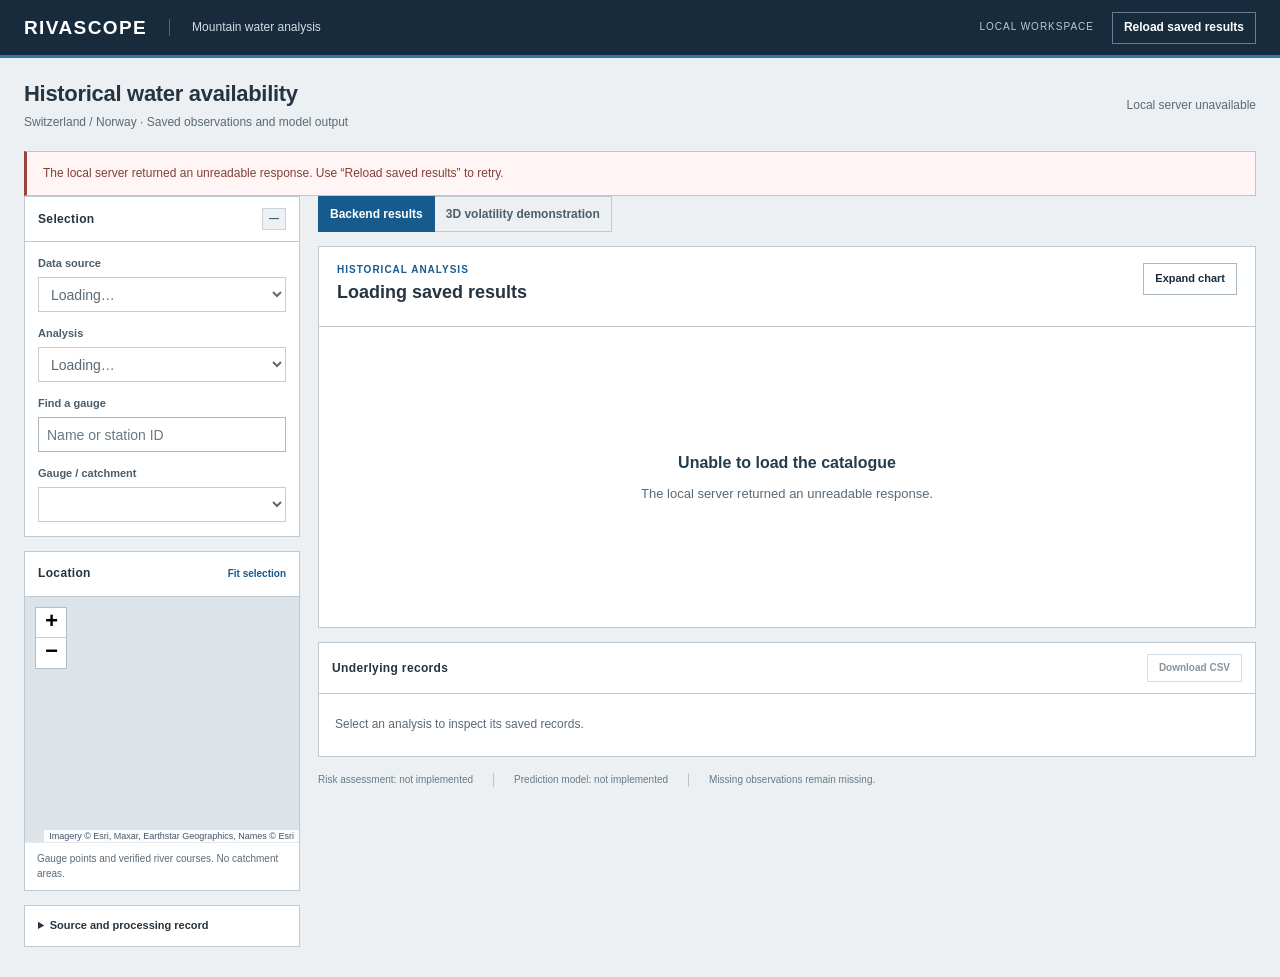
==== commit f9a2322b: "ui: present saved backend results in industrial dashboard" ====
--- a/mountain_water/ui/web/index.html
+++ b/mountain_water/ui/web/index.html
@@ -1,80 +1,67 @@
 <!doctype html>
 <html lang="en">
 <head>
-<meta charset="utf-8">
-<meta name="viewport" content="width=device-width, initial-scale=1">
-<title>RivaScope</title>
-<link rel="icon" type="image/svg+xml" href="logo.svg">
-<link rel="stylesheet" href="vendor/leaflet/leaflet.css">
-<link rel="stylesheet" href="styles.css">
+  <meta charset="utf-8">
+  <meta name="viewport" content="width=device-width, initial-scale=1">
+  <meta name="theme-color" content="#172b3c">
+  <title>RivaScope — Mountain water analysis</title>
+  <link rel="icon" href="logo.svg" type="image/svg+xml">
+  <link rel="stylesheet" href="vendor/leaflet/leaflet.css">
+  <link rel="stylesheet" href="styles.css">
 </head>
 <body>
-
-<!-- Loading screen -->
-<div id="splash" class="splash" role="status" aria-live="polite">
-  <svg class="mark mark-draw" viewBox="0 0 64 64" width="104" height="104" fill="none" stroke-linecap="round" stroke-linejoin="round" aria-hidden="true">
-    <circle class="mark-ring" cx="32" cy="32" r="27" pathLength="1"/>
-    <path class="mark-peak" d="M11 43 L25 20 L32 30 L38 23 L53 43" pathLength="1"/>
-    <path class="mark-river" d="M31 34 C25 39 37 42 31 47 C26 51 35 53 31 58" pathLength="1"/>
-  </svg>
-  <h1 class="splash-name">RivaScope</h1>
-  <p class="splash-status" id="splash-status">Reading the rivers…</p>
-</div>
-
-<!-- Occupation menu -->
-<main id="occupation" class="pick" hidden>
-  <div class="pick-inner">
-    <p class="brand">
-      <svg class="mark" viewBox="0 0 64 64" width="30" height="30" fill="none" stroke-linecap="round" stroke-linejoin="round" aria-hidden="true">
-        <circle class="mark-ring" cx="32" cy="32" r="27"/>
-        <path class="mark-peak" d="M11 43 L25 20 L32 30 L38 23 L53 43"/>
-        <path class="mark-river" d="M31 34 C25 39 37 42 31 47 C26 51 35 53 31 58"/>
-      </svg>
-      RivaScope
-    </p>
-    <h1>What is your occupation?</h1>
-    <p class="lede">The risk assessment and its requirements are written for your field. You can change this at any time.</p>
-    <ol class="choices" id="choices"></ol>
-    <p class="quiet">Rivers in Norway and Switzerland for now. <button class="link" data-action="about">About the data</button></p>
+<a class="skip-link" href="#workspace">Skip to results</a>
+<header class="topbar">
+  <div class="brand">RIVASCOPE <span>Mountain water analysis</span></div>
+  <div class="topbar-actions"><span class="local-label">LOCAL WORKSPACE</span><button id="refresh" type="button">Reload saved results</button></div>
+</header>
+<main id="workspace" tabindex="-1">
+  <div class="workspace-head">
+    <div><h1>Historical water availability</h1><p>Switzerland / Norway · Saved observations and model output</p></div>
+    <div id="connection" class="connection" role="status">Loading catalogue…</div>
+  </div>
+  <div id="startup-error" class="notice error" role="alert" hidden></div>
+  <div class="workbench">
+    <aside class="sidebar" aria-label="Analysis controls">
+      <section class="panel selectors">
+        <div class="panel-title"><h2>Selection</h2><span id="dataset-state" class="tag">—</span></div>
+        <div class="field"><label for="dataset">Data source</label><select id="dataset" disabled><option>Loading…</option></select></div>
+        <div class="field"><label for="view">Analysis</label><select id="view" disabled><option>Loading…</option></select></div>
+        <div id="gauge-controls">
+          <div class="field"><label for="gauge-filter">Find a gauge</label><input id="gauge-filter" type="search" placeholder="Name or station ID" autocomplete="off"></div>
+          <div class="field"><label for="gauge">Gauge / catchment</label><select id="gauge" disabled></select></div>
+        </div>
+        <div id="view-options"></div>
+        <dl id="gauge-facts" class="facts"></dl>
+      </section>
+      <section class="panel map-panel" aria-label="Gauge location">
+        <div class="panel-title"><h2>Location</h2><button id="map-reset" type="button" class="text-button">Fit selection</button></div>
+        <div id="map" aria-label="Map showing gauge locations and available river courses"></div>
+        <p id="map-note" class="panel-note">Gauge points and verified river courses. No catchment areas.</p>
+      </section>
+      <details class="panel provenance"><summary>Source and processing record</summary><div id="provenance" class="provenance-body"></div></details>
+    </aside>
+    <section class="results" aria-label="Analysis results">
+      <div class="mode-bar" aria-label="Result mode"><button id="observed-mode" class="active" type="button" aria-pressed="true">Backend results</button><button id="demo-mode" type="button" aria-pressed="false">3D volatility demonstration</button></div>
+      <div id="data-notice" class="notice" hidden></div>
+      <section id="figure-panel" class="panel figure-panel">
+        <div class="figure-heading"><div><div id="figure-kicker" class="eyebrow">HISTORICAL ANALYSIS</div><h2 id="figure-title">Loading saved results</h2><p id="figure-context" class="figure-context"></p></div><button id="expand" type="button" aria-expanded="false">Expand chart</button></div>
+        <div id="figure-status" class="figure-status" role="status">Reading the backend catalogue…</div>
+        <div id="chart" class="chart" aria-label="Selected analysis chart" hidden></div>
+        <div id="figure-notes" class="figure-notes"></div>
+      </section>
+      <section id="table-panel" class="panel table-panel">
+        <div class="panel-title"><h2>Underlying records</h2><div class="table-actions"><span id="row-count" class="muted"></span><button id="download" type="button" disabled>Download CSV</button></div></div>
+        <div id="table-status" class="table-status" role="status">Select an analysis to inspect its saved records.</div>
+        <div id="table-wrap" class="table-wrap" hidden></div>
+        <div id="table-pagination" class="pagination" hidden><button id="previous-page" type="button">Previous</button><span id="page-label"></span><button id="next-page" type="button">Next</button></div>
+      </section>
+      <footer class="scope-note"><span>Risk assessment: not implemented</span><span>Prediction model: not implemented</span><span>Missing observations remain missing.</span></footer>
+    </section>
   </div>
 </main>
-
-<!-- The app -->
-<div id="app" hidden>
-  <header class="topbar">
-    <button class="brand link" data-action="europe" title="Back to the Europe map">
-      <svg class="mark" viewBox="0 0 64 64" width="26" height="26" fill="none" stroke-linecap="round" stroke-linejoin="round" aria-hidden="true">
-        <circle class="mark-ring" cx="32" cy="32" r="27"/>
-        <path class="mark-peak" d="M11 43 L25 20 L32 30 L38 23 L53 43"/>
-        <path class="mark-river" d="M31 34 C25 39 37 42 31 47 C26 51 35 53 31 58"/>
-      </svg>
-      RivaScope
-    </button>
-    <nav class="crumbs" id="crumbs" aria-label="Where you are"></nav>
-    <div class="topbar-right">
-      <button class="link quiet" data-action="about">About the data</button>
-      <label class="occupation-switch">Occupation
-        <select id="occupation-select"></select>
-      </label>
-    </div>
-  </header>
-
-  <div class="layout" id="layout">
-    <aside class="box side" id="side"></aside>
-    <section class="mapwrap" aria-label="Map"><div id="map"></div></section>
-    <div class="grip" id="grip" title="Drag to resize" role="separator" aria-orientation="vertical"></div>
-    <section class="box results" id="results" aria-live="polite"></section>
-    <div class="box timeline" id="timeline"></div>
-  </div>
-</div>
-
-<dialog id="about" class="about">
-  <h2>About the data</h2>
-  <div id="about-body"></div>
-  <form method="dialog"><button class="button">Close</button></form>
-</dialog>
-
 <script src="vendor/leaflet/leaflet.js"></script>
+<script src="/vendor/plotly.min.js"></script>
 <script type="module" src="js/main.js"></script>
 </body>
 </html>
--- a/mountain_water/ui/web/styles.css
+++ b/mountain_water/ui/web/styles.css
@@ -1,266 +1,7 @@
-/* RivaScope. Paper and ink: one typeface for reading, one for headings,
-   one accent colour, hairlines instead of shadows. */
-
-:root {
-  --paper: #f7f5f0;
-  --surface: #fdfcfa;
-  --ink: #1d2220;
-  --ink-2: #555c58;
-  --ink-3: #8b918c;
-  --line: #e3dfd5;
-  --line-strong: #cbc5b8;
-  --accent: #1f5c7a;
-  --imaginary: #9a5b12;
-  --serif: "Iowan Old Style", "Palatino Linotype", Palatino, "Book Antiqua", Georgia, serif;
-  --sans: "Segoe UI", system-ui, -apple-system, "Helvetica Neue", Arial, sans-serif;
-  --bar-h: 52px;
-  --side-w: 276px;
-}
-
-* { box-sizing: border-box; }
-html, body { height: 100%; margin: 0; }
-body {
-  background: var(--paper); color: var(--ink);
-  font: 15px/1.5 var(--sans); -webkit-font-smoothing: antialiased;
-  font-variant-numeric: tabular-nums;
-}
-[hidden] { display: none !important; }
-h1, h2, h3 { font-family: var(--serif); font-weight: 500; line-height: 1.2; margin: 0; }
-p { margin: 0; }
-button, select, input { font: inherit; color: inherit; }
-button { cursor: pointer; }
-:focus-visible { outline: 2px solid var(--accent); outline-offset: 2px; border-radius: 3px; }
-
-.quiet { color: var(--ink-2); font-size: 13.5px; }
-.link { background: none; border: 0; padding: 0; color: var(--accent); text-decoration: underline;
-  text-decoration-color: transparent; text-underline-offset: 3px; transition: text-decoration-color .15s; }
-.link:hover { text-decoration-color: currentColor; }
-.link.quiet { color: var(--ink-2); }
-.button { background: var(--ink); color: var(--paper); border: 0; border-radius: 5px; padding: 7px 16px; }
-.button:hover { background: #000; }
-.imaginary { color: var(--imaginary); font-style: italic; font-size: .86em; white-space: nowrap; }
-
-/* The mark */
-.mark-ring, .mark-peak { stroke: currentColor; stroke-width: 2.6; }
-.mark-river { stroke: var(--accent); stroke-width: 4; }
-.brand { display: inline-flex; align-items: center; gap: 9px; font-family: var(--serif); font-size: 19px;
-  color: var(--ink); text-decoration: none; }
-
-/* ---------- Loading screen ---------- */
-.splash { position: fixed; inset: 0; z-index: 50; background: var(--paper); display: flex; flex-direction: column;
-  align-items: center; justify-content: center; gap: 10px; transition: opacity .45s ease; }
-.splash.leaving { opacity: 0; pointer-events: none; }
-.splash-name { font-size: 40px; letter-spacing: .01em; margin-top: 6px; opacity: 0; animation: rise .7s .9s ease forwards; }
-.splash-status { color: var(--ink-3); font-size: 14px; opacity: 0; animation: rise .7s 1.3s ease forwards; }
-.mark-draw .mark-ring, .mark-draw .mark-peak, .mark-draw .mark-river {
-  stroke-dasharray: 1; stroke-dashoffset: 1; animation: draw 1s ease forwards; }
-.mark-draw .mark-ring { stroke-width: 1.4; }
-.mark-draw .mark-peak { stroke-width: 1.4; animation-delay: .35s; }
-.mark-draw .mark-river { stroke-width: 2.2; animation-delay: .8s; animation-duration: 1.1s; }
-@keyframes draw { to { stroke-dashoffset: 0; } }
-@keyframes rise { from { opacity: 0; transform: translateY(6px); } to { opacity: 1; transform: none; } }
-
-/* ---------- Occupation menu ---------- */
-.pick { min-height: 100%; display: flex; justify-content: center; padding: 9vh 24px 48px; animation: rise .5s ease; }
-.pick-inner { width: 100%; max-width: 600px; }
-.pick h1 { font-size: 38px; margin: 44px 0 10px; }
-.lede { color: var(--ink-2); font-size: 16.5px; max-width: 34em; }
-.choices { list-style: none; margin: 30px 0 26px; padding: 0; border-top: 1px solid var(--line-strong); }
-.choices li { border-bottom: 1px solid var(--line); }
-.choices button { width: 100%; background: none; border: 0; text-align: left; padding: 15px 34px 15px 2px;
-  position: relative; display: block; transition: padding-left .18s ease, background .18s; }
-.choices button::after { content: "\2192"; position: absolute; right: 6px; top: 50%; transform: translateY(-50%);
-  color: var(--ink-3); transition: transform .18s ease, color .18s; }
-.choices button:hover, .choices button:focus-visible { padding-left: 10px; background: rgba(0, 0, 0, .025); }
-.choices button:hover::after { transform: translate(4px, -50%); color: var(--ink); }
-.choice-name { font-family: var(--serif); font-size: 22px; display: block; }
-.choice-question { color: var(--ink-2); font-size: 14px; }
-
-/* ---------- App frame ---------- */
-#app { height: 100%; display: flex; flex-direction: column; animation: rise .4s ease; }
-.topbar { height: var(--bar-h); flex: none; display: flex; align-items: center; gap: 22px; padding: 0 18px; }
-.crumbs { display: flex; align-items: center; gap: 8px; color: var(--ink-2); font-size: 14.5px; min-width: 0; }
-.crumbs .link { color: var(--ink-2); }
-.crumbs .here { color: var(--ink); }
-.crumbs .sep { color: var(--line-strong); }
-.topbar-right { margin-left: auto; display: flex; align-items: center; gap: 20px; }
-.occupation-switch { font-size: 13.5px; color: var(--ink-2); display: flex; align-items: center; gap: 8px; }
-.occupation-switch select { border: 1px solid var(--line-strong); background: var(--surface); border-radius: 5px;
-  padding: 4px 8px; color: var(--ink); }
-
-.layout { flex: 1; min-height: 0; display: grid; gap: 12px; padding: 0 16px 16px;
-  grid-template-columns: var(--side-w) minmax(0, 1fr); grid-template-rows: minmax(0, 1fr);
-  grid-template-areas: "side map"; }
-.layout .grip, .layout .results, .layout .timeline { display: none; }
-.layout.has-river { grid-template-columns: var(--side-w) minmax(240px, var(--map-w, 33%)) 6px minmax(0, 1fr);
-  grid-template-rows: minmax(0, 1fr) auto; column-gap: 6px;
-  grid-template-areas: "side map grip results" "side time grip results"; }
-.layout.has-river .grip, .layout.has-river .timeline { display: block; }
-.layout.has-river .results { display: flex; }
-.layout.has-river .side { margin-right: 6px; }
-.layout.has-river.expanded { grid-template-columns: var(--side-w) minmax(0, 1fr); column-gap: 12px;
-  grid-template-areas: "side results" "side time"; }
-.layout.has-river.expanded .mapwrap, .layout.has-river.expanded .grip { display: none; }
-.layout.has-river.expanded .side { margin-right: 0; }
-
-.box { background: var(--surface); border: 1px solid var(--line); border-radius: 8px; }
-.side { grid-area: side; overflow: auto; padding: 16px 16px 20px; }
-.mapwrap { grid-area: map; position: relative; border-radius: 8px; overflow: hidden; background: #0c1218; min-height: 0;
-  isolation: isolate; /* keeps the map's own layers below menus and the full-screen graph */ }
-#map { position: absolute; inset: 0; }
-.grip { grid-area: grip; cursor: col-resize; border-radius: 3px; position: relative; }
-.grip::after { content: ""; position: absolute; left: 2px; top: calc(50% - 22px); width: 2px; height: 44px;
-  border-radius: 2px; background: var(--line-strong); transition: background .15s; }
-.grip:hover::after, .grip.dragging::after { background: var(--ink-2); }
-.results { grid-area: results; flex-direction: column; min-width: 0; min-height: 0; overflow: hidden; }
-.timeline { grid-area: time; padding: 10px 18px 12px; }
-
-/* ---------- Left box ---------- */
-.side h2 { font-size: 25px; margin: 2px 0 4px; }
-.side .back { font-size: 13.5px; color: var(--ink-2); margin-bottom: 10px; display: inline-block; }
-.side-sub { color: var(--ink-2); font-size: 13.5px; margin-bottom: 14px; }
-.group-title { font-size: 13px; font-weight: 600; color: var(--ink-2); margin: 16px 0 6px; display: flex;
-  justify-content: space-between; align-items: baseline; gap: 8px; }
-.group-title:first-of-type { margin-top: 6px; }
-.rows { list-style: none; margin: 0; padding: 0; }
-.rows li + li { border-top: 1px solid var(--line); }
-.row { width: 100%; background: none; border: 0; text-align: left; padding: 8px 4px; display: block;
-  border-radius: 4px; transition: background .12s; }
-.row:hover, .row.hover { background: rgba(31, 92, 122, .07); }
-.row-name { display: block; }
-.row-sub { display: block; color: var(--ink-3); font-size: 12.5px; }
-.rule { border: 0; border-top: 1px solid var(--line); margin: 14px 0 0; }
-fieldset { border: 0; margin: 0; padding: 0; min-width: 0; }
-.check { display: flex; align-items: center; gap: 9px; padding: 4px 0; cursor: pointer; }
-.check input { width: 16px; height: 16px; margin: 0; accent-color: var(--c, var(--ink)); flex: none; }
-.check .swatch { width: 14px; height: 0; border-top: 3px solid var(--c); border-radius: 2px; flex: none; opacity: .35;
-  transition: opacity .15s; }
-.check input:checked ~ .swatch { opacity: 1; }
-.check .unit { margin-left: auto; color: var(--ink-3); font-size: 12.5px; white-space: nowrap; }
-.check small { display: block; color: var(--ink-3); font-size: 12.5px; line-height: 1.3; }
-
-/* ---------- Timeline ---------- */
-.timeline-year { font-family: var(--serif); font-size: 27px; line-height: 1; }
-.timeline-year small { font: italic 13px var(--sans); color: var(--imaginary); margin-left: 10px; }
-.timeline-track { position: relative; padding: 16px 0 18px; }
-.timeline-track input { width: 100%; margin: 0; display: block; height: 18px; background: transparent;
-  -webkit-appearance: none; appearance: none; cursor: pointer; }
-.timeline-track input::-webkit-slider-runnable-track { height: 2px; border-radius: 2px; background: var(--track); }
-.timeline-track input::-moz-range-track { height: 2px; border-radius: 2px; background: var(--track); }
-.timeline-track input::-webkit-slider-thumb { -webkit-appearance: none; width: 16px; height: 16px; margin-top: -7px;
-  border-radius: 50%; background: var(--ink); border: 3px solid var(--surface); box-shadow: 0 0 0 1px var(--ink); }
-.timeline-track input::-moz-range-thumb { width: 12px; height: 12px; border-radius: 50%; background: var(--ink);
-  border: 3px solid var(--surface); box-shadow: 0 0 0 1px var(--ink); }
-.timeline-track input.predicting::-webkit-slider-thumb { background: var(--imaginary); box-shadow: 0 0 0 1px var(--imaginary); }
-.tick { position: absolute; font-size: 12px; color: var(--ink-3); white-space: nowrap; transform: translateX(-50%); bottom: 0; }
-.tick.first { transform: none; }
-.tick.last { transform: translateX(-100%); color: var(--ink-2); }
-.tick.prediction { bottom: auto; top: 0; transform: translateX(-100%); color: var(--imaginary); font-style: italic; }
-
-/* ---------- Right box ---------- */
-.results-head { flex: none; display: flex; align-items: flex-start; justify-content: space-between; gap: 16px;
-  padding: 16px 20px 12px; border-bottom: 1px solid var(--line); }
-.results-head h2 { font-size: 26px; }
-.results-head h2 small { font-size: 17px; color: var(--ink-2); font-weight: 400; }
-.results-meta { color: var(--ink-2); font-size: 13.5px; margin-top: 3px; }
-.head-actions { display: flex; gap: 16px; padding-top: 6px; white-space: nowrap; }
-.results-scroll { flex: 1; overflow: auto; padding: 14px 20px 28px; transition: opacity .15s; }
-.results-scroll.loading { opacity: .55; }
-.message { color: var(--ink-2); padding: 28px 4px; max-width: 34em; }
-
-.graph { margin: 0; }
-.legend { display: flex; flex-wrap: wrap; gap: 4px 20px; font-size: 13.5px; margin-bottom: 6px; }
-.legend-item { display: inline-flex; align-items: center; gap: 7px; }
-.legend-line { width: 22px; height: 0; border-top: 2.5px solid var(--c); flex: none; }
-.legend-line.dotted { border-top-style: dotted; }
-.legend-line.dashed { border-top-style: dashed; }
-.legend-item .unit { color: var(--ink-3); }
-.chart { position: relative; }
-.chart svg { display: block; width: 100%; overflow: visible; }
-.chart text { font: 11.5px var(--sans); fill: var(--ink-2); }
-.chart .tip { position: absolute; pointer-events: none; background: var(--surface); border: 1px solid var(--line-strong);
-  border-radius: 6px; padding: 8px 10px; font-size: 12.5px; line-height: 1.45; min-width: 150px; z-index: 5;
-  box-shadow: 0 6px 18px rgba(29, 34, 32, .08); white-space: nowrap; }
-.tip-title { font-weight: 600; margin-bottom: 2px; }
-.tip-row { display: flex; align-items: center; gap: 7px; }
-.tip-row i { width: 10px; height: 0; border-top: 2.5px solid var(--c); flex: none; }
-.tip-row b { margin-left: auto; padding-left: 14px; font-weight: 600; }
-.graph-foot { display: flex; align-items: center; justify-content: space-between; gap: 12px; font-size: 13.5px;
-  color: var(--ink-2); margin-top: 4px; }
-.graph-foot label { display: inline-flex; align-items: center; gap: 7px; cursor: pointer; }
-.graph-foot input { accent-color: var(--ink); }
-.graph.full { position: fixed; inset: 0; z-index: 60; background: var(--paper); padding: 26px 34px; display: flex;
-  flex-direction: column; }
-.graph.full .chart { flex: 1; min-height: 0; }
-.graph-title { display: none; font-family: var(--serif); font-size: 24px; margin-bottom: 10px; }
-.graph.full .graph-title { display: block; }
-.note-imaginary { font-size: 13px; color: var(--imaginary); margin-top: 10px; }
-
-.block { margin-top: 26px; padding-top: 20px; border-top: 1px solid var(--line); }
-.block h3 { font-size: 22px; }
-.block h3 small { font-size: 16px; color: var(--ink-2); font-weight: 400; }
-.results-scroll h4 { font: 600 13.5px var(--sans); color: var(--ink-2); margin: 22px 0 6px; }
-.table-scroll { overflow-x: auto; }
-.plain.months th, .plain.months td { text-align: right; white-space: nowrap; padding-right: 10px; }
-.plain.months th:first-child, .plain.months td:first-child { text-align: left; }
-.plain.months .unit { color: var(--ink-3); }
-.question { color: var(--ink-2); font-style: italic; margin: 3px 0 14px; font-family: var(--serif); font-size: 16.5px; }
-.requirement { border-left: 2px solid var(--imaginary); padding: 2px 0 2px 12px; max-width: 46em; }
-.requirement b { font-weight: 600; }
-.requirement .why { color: var(--ink-2); font-size: 13.5px; display: block; margin-top: 2px; }
-.sentence { margin-top: 14px; max-width: 46em; }
-.facts { display: grid; grid-template-columns: repeat(auto-fit, minmax(118px, 1fr)); gap: 6px 18px; margin: 14px 0 0; }
-.fact { border-top: 1px solid var(--line-strong); padding-top: 7px; }
-.fact dt { font-size: 12.5px; color: var(--ink-2); }
-.fact dd { margin: 0; font-family: var(--serif); font-size: 27px; line-height: 1.15; }
-.fact dd small { font: 12.5px var(--sans); color: var(--ink-3); margin-left: 5px; }
-.minibars svg { display: block; width: 100%; }
-.minibars rect { cursor: pointer; }
-.plain { width: 100%; border-collapse: collapse; font-size: 13.5px; }
-.plain th { text-align: left; font-weight: 600; color: var(--ink-2); font-size: 12.5px; padding: 4px 12px 4px 0;
-  border-bottom: 1px solid var(--line-strong); white-space: nowrap; }
-.plain td { padding: 6px 12px 6px 0; border-bottom: 1px solid var(--line); vertical-align: top; }
-.plain td:last-child, .plain th:last-child { padding-right: 0; }
-.plain td:first-child { min-width: 168px; }
-.plain .dot { display: inline-block; width: 8px; height: 8px; border-radius: 50%; background: var(--c); margin-right: 7px; }
-.plain .sub { display: block; color: var(--ink-3); font-size: 12.5px; }
-.plain .strong { font-weight: 600; }
-.plain .faint { color: var(--ink-3); }
-.plane-wrap { display: grid; grid-template-columns: minmax(260px, 420px) minmax(0, 1fr); gap: 8px 22px; align-items: center; }
-.plane svg { display: block; width: 100%; cursor: grab; touch-action: none; user-select: none; overflow: visible; }
-.plane svg:active { cursor: grabbing; }
-.plane text { font: 11px var(--sans); fill: var(--ink-2); }
-.plane-text { font-size: 14px; max-width: 30em; }
-.plane-text p + p { margin-top: 8px; }
-.needs { margin-top: 18px; color: var(--ink-2); font-size: 13.5px; max-width: 46em; }
-@media (max-width: 640px) { .plane-wrap { grid-template-columns: 1fr; } }
-
-/* ---------- Map ---------- */
-.leaflet-container { background: #0c1218; font: inherit; }
-.leaflet-interactive:focus { outline: none; }
-.leaflet-control-attribution { background: rgba(12, 18, 24, .55) !important; color: #c9d1d6 !important; font-size: 10px; }
-.leaflet-control-attribution a { color: #c9d1d6 !important; text-decoration: none; }
-.leaflet-bar { border: 0 !important; box-shadow: 0 1px 4px rgba(0, 0, 0, .3) !important; }
-.leaflet-bar a { background: var(--surface); color: var(--ink); border-color: var(--line) !important; }
-.map-label { position: absolute; transform: translate(-50%, -50%); white-space: nowrap; cursor: pointer;
-  background: var(--surface); color: var(--ink); border-radius: 4px; padding: 3px 10px; font-family: var(--serif);
-  font-size: 15px; box-shadow: 0 1px 6px rgba(0, 0, 0, .35); transition: transform .15s ease; }
-.map-label:hover { transform: translate(-50%, -50%) scale(1.05); }
-.map-tip { background: var(--surface); color: var(--ink); border: 0; border-radius: 4px; padding: 3px 9px;
-  font-size: 13px; box-shadow: 0 1px 6px rgba(0, 0, 0, .35); }
-.map-tip::before { display: none; }
-.map-tip small { display: block; color: var(--ink-2); font-size: 11.5px; }
-.map-tip.selected { font-family: var(--serif); font-size: 15px; }
-.map-back { background: var(--surface); color: var(--ink); border-radius: 4px; padding: 4px 10px; font-size: 13px;
-  box-shadow: 0 1px 4px rgba(0, 0, 0, .3); cursor: pointer; }
-.map-error { position: absolute; inset: 0; display: flex; align-items: center; justify-content: center;
-  color: #d9dfe3; padding: 24px; text-align: center; }
-
-/* ---------- About ---------- */
-.about { border: 1px solid var(--line-strong); border-radius: 10px; padding: 24px 26px; max-width: 560px;
-  background: var(--surface); color: var(--ink); }
-.about::backdrop { background: rgba(29, 34, 32, .35); }
-.about h2 { font-size: 24px; margin-bottom: 10px; }
-.about p { margin-bottom: 10px; font-size: 14.5px; }
-.about code { font-size: 13px; background: var(--paper); padding: 1px 5px; border-radius: 3px; }
-.about form { margin-top: 16px; text-align: right; }
+:root{font-family:Arial,Helvetica,sans-serif;color:#253440;background:#edf0f2;font-size:14px;line-height:1.45;font-variant-numeric:tabular-nums;--ink:#172b3c;--muted:#5a6a77;--line:#bfc9d1;--soft:#e3e8ec;--blue:#175b8e;--white:#fff}
+*{box-sizing:border-box}body{margin:0}button,input,select,summary{font:inherit}button,input,select{border:1px solid #aab8c4;border-radius:0;background:#fff;color:var(--ink)}button{min-height:32px;padding:5px 11px;cursor:pointer;font-size:12px;font-weight:700}button:hover:not(:disabled){background:#e8f0f6;border-color:var(--blue)}button:disabled{opacity:.5;cursor:default}input,select{width:100%;min-height:35px;padding:6px 8px}select{padding-right:22px}input::placeholder{color:#697985}a{color:var(--blue)}:focus-visible{outline:2px solid #2178b6;outline-offset:2px}[hidden]{display:none!important}h1,h2,h3,p{margin:0}h1{font-size:22px;line-height:1.3;font-weight:700;letter-spacing:-.3px}h2{font-size:14px;font-weight:700}h3{font-size:13px}code,pre{font-family:Arial,Helvetica,sans-serif}code{overflow-wrap:anywhere}pre{white-space:pre-wrap;overflow-wrap:anywhere}button:focus-visible,select:focus-visible,input:focus-visible{position:relative;z-index:2}
+.skip-link{position:absolute;left:14px;top:-80px;z-index:200;background:white;padding:10px}.skip-link:focus{top:8px}.topbar{min-height:58px;background:var(--ink);color:#fff;display:flex;align-items:center;justify-content:space-between;gap:20px;padding:10px 24px;border-bottom:3px solid #337aa8}.brand{font-size:19px;font-weight:700;letter-spacing:1.4px;display:flex;align-items:center;gap:22px}.brand span{font-size:12px;font-weight:400;letter-spacing:0;color:#d2dce4;border-left:1px solid #526574;padding-left:22px}.topbar-actions{display:flex;gap:18px;align-items:center}.topbar-actions button{border-color:#698094;background:transparent;color:white}.topbar-actions button:hover:not(:disabled){background:#304759;border-color:#a9bdcd}.local-label{font-size:10px;letter-spacing:1px;color:#bbcad5}main{max-width:1920px;margin:auto;padding:22px 24px 30px}.workspace-head{display:flex;justify-content:space-between;align-items:center;gap:16px;margin-bottom:20px}.workspace-head p{font-size:12px;color:var(--muted);margin-top:5px}.connection{font-size:12px;color:var(--muted);text-align:right}.workbench{display:grid;grid-template-columns:276px minmax(0,1fr);gap:18px;align-items:start}.sidebar{display:grid;gap:14px;min-width:0}.panel{background:#fff;border:1px solid var(--line)}.panel-title{padding:11px 13px;border-bottom:1px solid var(--line);display:flex;align-items:center;justify-content:space-between;gap:12px;min-height:45px}.panel-title h2{font-size:12px;letter-spacing:.35px}.tag{font-size:10px;line-height:1.2;padding:4px 6px;background:#edf1f4;border:1px solid #c7d2dc;color:#455d6c;font-weight:700;text-transform:uppercase}.tag.ready{background:#edf5f1;color:#235b41;border-color:#b5d4c4}.tag.unavailable{background:#faf3e7;color:#745115;border-color:#d9c598}.field{margin:14px 13px}.field label,.field legend{font-size:11px;font-weight:700;color:#4a5d6b;display:block;margin-bottom:5px}.field fieldset{border:0;padding:0;margin:0}.check-list{display:grid;grid-template-columns:1fr 1fr;gap:5px 8px}.check-list label{display:flex;align-items:center;gap:6px;font-size:11px;font-weight:400;margin:0}.check-list input{width:14px;height:14px;min-height:0;accent-color:var(--blue);margin:0}.check-list span{min-width:0}.facts{display:grid;grid-template-columns:1fr auto;gap:5px 10px;padding:12px 13px;margin:0;border-top:1px solid var(--soft);font-size:11px}.facts:empty{display:none}.facts dt{color:var(--muted)}.facts dd{text-align:right;margin:0;font-weight:700;overflow-wrap:anywhere}.text-button{padding:0;min-height:0;border:0;background:none;font-size:10px;color:var(--blue)}#map{height:245px;background:#dde4e9}.panel-note{font-size:10px;color:var(--muted);padding:9px 12px;line-height:1.45;border-top:1px solid var(--soft)}.provenance summary{padding:12px 13px;font-size:11px;font-weight:700;cursor:pointer}.provenance-body{border-top:1px solid var(--soft);padding:12px 13px;font-size:11px;color:#526471;overflow-wrap:anywhere}.provenance-body dl{margin:0}.provenance-body dt{font-weight:700;color:var(--ink);margin-top:10px}.provenance-body dt:first-child{margin-top:0}.provenance-body dd{margin:2px 0 0}.provenance-body pre{font-size:10px;max-height:300px;overflow:auto;background:#f3f5f7;padding:9px}.results{display:grid;gap:14px;min-width:0}.mode-bar{display:flex;align-items:center;gap:0;min-width:0}.mode-bar button{background:#edf0f2;color:#4b5e6c;min-height:36px;border-color:#bfc9d1}.mode-bar button+button{border-left:0}.mode-bar button.active{color:#fff;background:var(--blue);border-color:var(--blue)}.notice{padding:13px 16px;border:1px solid #c8d4dd;border-left:3px solid var(--blue);background:#f5f8fb;font-size:12px;color:#354f62}.notice p+p{margin-top:6px}.notice strong{display:block;margin-bottom:5px;color:#233f54}.notice pre{background:white;border:1px solid #ccd6df;padding:9px;margin:9px 0 0;font-size:12px}.notice.error{border-color:#deb9b6;border-left-color:#99443e;background:#fff5f4;color:#843f3a}.notice.demo{background:#fffaf0;border-color:#d8c598;border-left-color:#8f6a1a;color:#705418}.figure-heading{display:flex;align-items:flex-start;justify-content:space-between;gap:15px;padding:16px 18px;border-bottom:1px solid var(--line)}.figure-heading h2{font-size:18px;line-height:1.3;margin-top:3px}.eyebrow{font-size:10px;letter-spacing:1px;font-weight:700;color:var(--blue)}.figure-context{font-size:11px;color:var(--muted);margin-top:6px;white-space:normal}.figure-heading>button{flex:none;font-size:11px}.chart{height:500px;width:100%;min-width:0}.figure-status{min-height:300px;padding:72px 28px;display:flex;flex-direction:column;align-items:center;justify-content:center;text-align:center;font-size:13px;color:var(--muted);line-height:1.6}.figure-status h3{font-size:16px;color:#253c4d;margin-bottom:9px}.figure-status pre{border:1px solid var(--line);background:#f5f7f8;padding:12px;margin:18px 0 0;max-width:640px;text-align:left}.figure-status .status-detail{max-width:560px}.figure-notes{padding:10px 18px;border-top:1px solid var(--soft);font-size:11px;line-height:1.5;color:#586b79}.figure-notes:empty{display:none}.figure-notes p+p{margin-top:5px}.figure-panel.expanded{position:fixed;inset:12px;z-index:100;display:flex;flex-direction:column;outline:20px solid #edf0f2}.figure-panel.expanded .chart{height:auto;flex:1;min-height:0}.figure-panel.expanded .figure-heading{flex:none}.figure-panel.expanded .figure-notes{flex:none}body.chart-expanded{overflow:hidden}.table-actions{display:flex;align-items:center;gap:16px}.table-actions button{font-size:10px;min-height:28px}.muted{font-size:11px;color:var(--muted)}.table-status{padding:22px 16px;font-size:12px;color:var(--muted)}.table-wrap{overflow:auto;max-height:420px}table{width:100%;border-collapse:collapse;font-size:11px;white-space:nowrap}caption{text-align:left;font-size:11px;color:var(--muted);padding:10px 13px;background:#fafbfc}th,td{padding:8px 12px;text-align:left;border-bottom:1px solid #dfe5e9;border-right:1px solid #edf0f2}th{position:sticky;top:0;background:#edf2f5;color:#314b5e;font-weight:700;border-bottom:1px solid #bfc9d1;z-index:1}tbody tr:nth-child(even){background:#f7f9fa}tbody tr:hover{background:#edf4f9}td.numeric{text-align:right}td.missing{color:#8b969f}td:last-child,th:last-child{border-right:0}.pagination{padding:9px 13px;display:flex;justify-content:flex-end;align-items:center;gap:15px;border-top:1px solid var(--soft);font-size:11px;color:var(--muted)}.pagination button{min-height:28px;font-size:10px}.scope-note{display:flex;gap:6px 20px;flex-wrap:wrap;font-size:10px;color:#687b89;padding:2px 0 8px}.scope-note span+span{border-left:1px solid #b9c4cc;padding-left:20px}.leaflet-container{font-family:Arial,Helvetica,sans-serif;font-size:11px;background:#dce5eb}.leaflet-control-attribution{font:9px/1.4 Arial,Helvetica,sans-serif!important;background:rgba(255,255,255,.9)!important;color:#42566a}.leaflet-control-attribution a{color:#315979}.leaflet-bar{border:1px solid #b4bec7!important;border-radius:0!important;box-shadow:none!important}.leaflet-bar a{border-radius:0!important}.leaflet-tooltip{font:11px/1.4 Arial,Helvetica,sans-serif;border-radius:0;box-shadow:none;border:1px solid #aebdca}.map-unavailable{height:100%;display:flex;align-items:center;justify-content:center;padding:20px;font-size:12px;color:#526777;text-align:center}
+@media(min-width:1600px){.workbench{grid-template-columns:296px minmax(0,1fr)}.chart{height:560px}}
+@media(max-width:1050px){main{padding:18px 16px}.topbar{padding:10px 16px}.workbench{grid-template-columns:242px minmax(0,1fr);gap:14px}.figure-heading h2{font-size:16px}.chart{height:450px}.brand{font-size:17px;gap:14px}.brand span{padding-left:14px}.local-label{display:none}.check-list{grid-template-columns:1fr}}
+@media(max-width:760px){.topbar{align-items:flex-start;gap:10px;flex-wrap:wrap}.brand span{font-size:10px}.topbar-actions{margin-left:auto}.topbar-actions button{font-size:10px}.workspace-head{display:block}.workspace-head h1{font-size:20px}.connection{text-align:left;margin-top:10px}.workbench{grid-template-columns:1fr}.sidebar{grid-template-columns:1fr 1fr;align-items:start}.selectors{grid-row:span 2}.map-panel{min-width:0}#map{height:210px}.provenance{min-width:0}.field{margin:11px}.chart{height:420px}.figure-heading{padding:13px}.figure-heading h2{font-size:15px}.figure-heading>button{font-size:10px}.scope-note{gap:6px 12px}.scope-note span+span{border:0;padding-left:0}}
+@media(max-width:480px){main{padding:14px 10px}.topbar{padding:10px 12px}.brand{width:100%;justify-content:space-between}.topbar-actions{margin:0}.sidebar{grid-template-columns:1fr}.selectors{grid-row:auto}.map-panel{display:none}.mode-bar button{font-size:10px;flex:1;padding:6px}.chart{height:370px}.figure-heading{gap:8px}.table-actions{gap:8px}.figure-panel.expanded{inset:4px}.figure-heading h2{font-size:14px}}
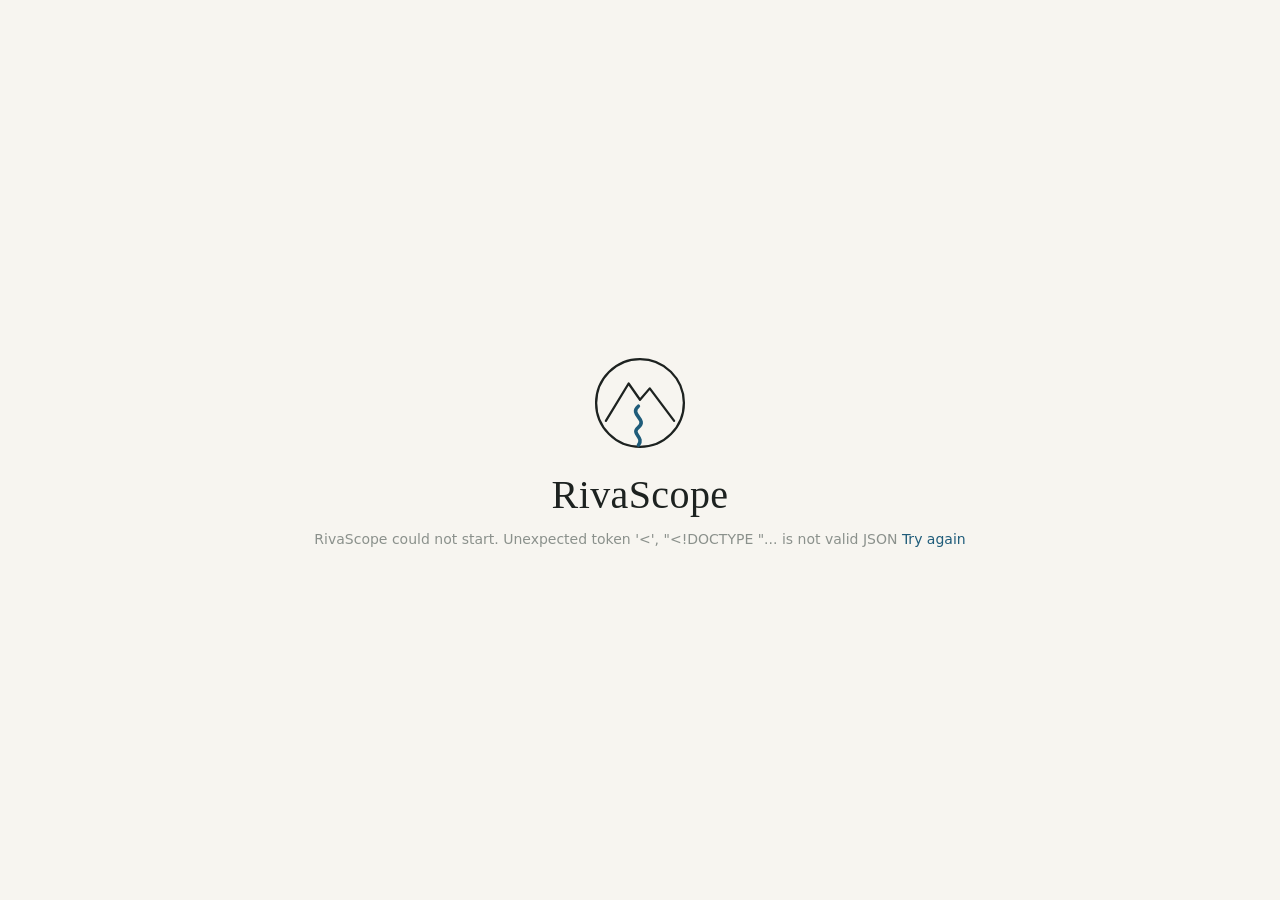
==== commit 19165968: "Restore Claude's UI and connect saved trend views" ====
--- a/mountain_water/ui/web/index.html
+++ b/mountain_water/ui/web/index.html
@@ -1,67 +1,82 @@
 <!doctype html>
 <html lang="en">
 <head>
-  <meta charset="utf-8">
-  <meta name="viewport" content="width=device-width, initial-scale=1">
-  <meta name="theme-color" content="#172b3c">
-  <title>RivaScope — Mountain water analysis</title>
-  <link rel="icon" href="logo.svg" type="image/svg+xml">
-  <link rel="stylesheet" href="vendor/leaflet/leaflet.css">
-  <link rel="stylesheet" href="styles.css">
+<meta charset="utf-8">
+<meta name="viewport" content="width=device-width, initial-scale=1">
+<title>RivaScope</title>
+<link rel="icon" type="image/svg+xml" href="logo.svg">
+<link rel="stylesheet" href="vendor/leaflet/leaflet.css">
+<link rel="stylesheet" href="styles.css">
 </head>
 <body>
-<a class="skip-link" href="#workspace">Skip to results</a>
-<header class="topbar">
-  <div class="brand">RIVASCOPE <span>Mountain water analysis</span></div>
-  <div class="topbar-actions"><span class="local-label">LOCAL WORKSPACE</span><button id="refresh" type="button">Reload saved results</button></div>
-</header>
-<main id="workspace" tabindex="-1">
-  <div class="workspace-head">
-    <div><h1>Historical water availability</h1><p>Switzerland / Norway · Saved observations and model output</p></div>
-    <div id="connection" class="connection" role="status">Loading catalogue…</div>
-  </div>
-  <div id="startup-error" class="notice error" role="alert" hidden></div>
-  <div class="workbench">
-    <aside class="sidebar" aria-label="Analysis controls">
-      <section class="panel selectors">
-        <div class="panel-title"><h2>Selection</h2><span id="dataset-state" class="tag">—</span></div>
-        <div class="field"><label for="dataset">Data source</label><select id="dataset" disabled><option>Loading…</option></select></div>
-        <div class="field"><label for="view">Analysis</label><select id="view" disabled><option>Loading…</option></select></div>
-        <div id="gauge-controls">
-          <div class="field"><label for="gauge-filter">Find a gauge</label><input id="gauge-filter" type="search" placeholder="Name or station ID" autocomplete="off"></div>
-          <div class="field"><label for="gauge">Gauge / catchment</label><select id="gauge" disabled></select></div>
-        </div>
-        <div id="view-options"></div>
-        <dl id="gauge-facts" class="facts"></dl>
-      </section>
-      <section class="panel map-panel" aria-label="Gauge location">
-        <div class="panel-title"><h2>Location</h2><button id="map-reset" type="button" class="text-button">Fit selection</button></div>
-        <div id="map" aria-label="Map showing gauge locations and available river courses"></div>
-        <p id="map-note" class="panel-note">Gauge points and verified river courses. No catchment areas.</p>
-      </section>
-      <details class="panel provenance"><summary>Source and processing record</summary><div id="provenance" class="provenance-body"></div></details>
-    </aside>
-    <section class="results" aria-label="Analysis results">
-      <div class="mode-bar" aria-label="Result mode"><button id="observed-mode" class="active" type="button" aria-pressed="true">Backend results</button><button id="demo-mode" type="button" aria-pressed="false">3D volatility demonstration</button></div>
-      <div id="data-notice" class="notice" hidden></div>
-      <section id="figure-panel" class="panel figure-panel">
-        <div class="figure-heading"><div><div id="figure-kicker" class="eyebrow">HISTORICAL ANALYSIS</div><h2 id="figure-title">Loading saved results</h2><p id="figure-context" class="figure-context"></p></div><button id="expand" type="button" aria-expanded="false">Expand chart</button></div>
-        <div id="figure-status" class="figure-status" role="status">Reading the backend catalogue…</div>
-        <div id="chart" class="chart" aria-label="Selected analysis chart" hidden></div>
-        <div id="figure-notes" class="figure-notes"></div>
-      </section>
-      <section id="table-panel" class="panel table-panel">
-        <div class="panel-title"><h2>Underlying records</h2><div class="table-actions"><span id="row-count" class="muted"></span><button id="download" type="button" disabled>Download CSV</button></div></div>
-        <div id="table-status" class="table-status" role="status">Select an analysis to inspect its saved records.</div>
-        <div id="table-wrap" class="table-wrap" hidden></div>
-        <div id="table-pagination" class="pagination" hidden><button id="previous-page" type="button">Previous</button><span id="page-label"></span><button id="next-page" type="button">Next</button></div>
-      </section>
-      <footer class="scope-note"><span>Risk assessment: not implemented</span><span>Prediction model: not implemented</span><span>Missing observations remain missing.</span></footer>
-    </section>
+
+<!-- Loading screen -->
+<div id="splash" class="splash" role="status" aria-live="polite">
+  <svg class="mark mark-draw" viewBox="0 0 64 64" width="104" height="104" fill="none" stroke-linecap="round" stroke-linejoin="round" aria-hidden="true">
+    <circle class="mark-ring" cx="32" cy="32" r="27" pathLength="1"/>
+    <path class="mark-peak" d="M11 43 L25 20 L32 30 L38 23 L53 43" pathLength="1"/>
+    <path class="mark-river" d="M31 34 C25 39 37 42 31 47 C26 51 35 53 31 58" pathLength="1"/>
+  </svg>
+  <h1 class="splash-name">RivaScope</h1>
+  <p class="splash-status" id="splash-status">Reading the rivers…</p>
+</div>
+
+<!-- Occupation menu -->
+<main id="occupation" class="pick" hidden>
+  <div class="pick-inner">
+    <p class="brand">
+      <svg class="mark" viewBox="0 0 64 64" width="30" height="30" fill="none" stroke-linecap="round" stroke-linejoin="round" aria-hidden="true">
+        <circle class="mark-ring" cx="32" cy="32" r="27"/>
+        <path class="mark-peak" d="M11 43 L25 20 L32 30 L38 23 L53 43"/>
+        <path class="mark-river" d="M31 34 C25 39 37 42 31 47 C26 51 35 53 31 58"/>
+      </svg>
+      RivaScope
+    </p>
+    <h1>What is your occupation?</h1>
+    <p class="lede">Explore the river records for your field. You can change this at any time. Occupation-specific risk assessment is not available yet.</p>
+    <ol class="choices" id="choices"></ol>
+    <p class="quiet">Rivers in Norway and Switzerland for now. <button class="link" data-action="about">About the data</button></p>
   </div>
 </main>
+
+<!-- The app -->
+<div id="app" hidden>
+  <header class="topbar">
+    <button class="brand link" data-action="europe" title="Back to the Europe map">
+      <svg class="mark" viewBox="0 0 64 64" width="26" height="26" fill="none" stroke-linecap="round" stroke-linejoin="round" aria-hidden="true">
+        <circle class="mark-ring" cx="32" cy="32" r="27"/>
+        <path class="mark-peak" d="M11 43 L25 20 L32 30 L38 23 L53 43"/>
+        <path class="mark-river" d="M31 34 C25 39 37 42 31 47 C26 51 35 53 31 58"/>
+      </svg>
+      RivaScope
+    </button>
+    <nav class="crumbs" id="crumbs" aria-label="Where you are"></nav>
+    <div class="topbar-right">
+      <button class="link quiet" data-action="refresh">Reload saved results</button>
+      <button class="link quiet" data-action="about">About the data</button>
+      <label class="occupation-switch">Occupation
+        <select id="occupation-select"></select>
+      </label>
+    </div>
+  </header>
+
+  <div class="layout" id="layout">
+    <aside class="box side" id="side"></aside>
+    <section class="mapwrap" aria-label="Map"><div id="map"></div></section>
+    <div class="grip" id="grip" title="Drag to resize" role="separator" aria-orientation="vertical"></div>
+    <section class="box results" id="results" aria-live="polite"></section>
+    <div class="box timeline" id="timeline"></div>
+  </div>
+</div>
+
+<dialog id="about" class="about">
+  <h2>About the data</h2>
+  <div id="about-body"></div>
+  <form method="dialog"><button class="button">Close</button></form>
+</dialog>
+
 <script src="vendor/leaflet/leaflet.js"></script>
-<script src="/vendor/plotly.min.js"></script>
+<script src="vendor/plotly.min.js"></script>
 <script type="module" src="js/main.js"></script>
 </body>
 </html>
--- a/mountain_water/ui/web/styles.css
+++ b/mountain_water/ui/web/styles.css
@@ -1,7 +1,281 @@
-:root{font-family:Arial,Helvetica,sans-serif;color:#253440;background:#edf0f2;font-size:14px;line-height:1.45;font-variant-numeric:tabular-nums;--ink:#172b3c;--muted:#5a6a77;--line:#bfc9d1;--soft:#e3e8ec;--blue:#175b8e;--white:#fff}
-*{box-sizing:border-box}body{margin:0}button,input,select,summary{font:inherit}button,input,select{border:1px solid #aab8c4;border-radius:0;background:#fff;color:var(--ink)}button{min-height:32px;padding:5px 11px;cursor:pointer;font-size:12px;font-weight:700}button:hover:not(:disabled){background:#e8f0f6;border-color:var(--blue)}button:disabled{opacity:.5;cursor:default}input,select{width:100%;min-height:35px;padding:6px 8px}select{padding-right:22px}input::placeholder{color:#697985}a{color:var(--blue)}:focus-visible{outline:2px solid #2178b6;outline-offset:2px}[hidden]{display:none!important}h1,h2,h3,p{margin:0}h1{font-size:22px;line-height:1.3;font-weight:700;letter-spacing:-.3px}h2{font-size:14px;font-weight:700}h3{font-size:13px}code,pre{font-family:Arial,Helvetica,sans-serif}code{overflow-wrap:anywhere}pre{white-space:pre-wrap;overflow-wrap:anywhere}button:focus-visible,select:focus-visible,input:focus-visible{position:relative;z-index:2}
-.skip-link{position:absolute;left:14px;top:-80px;z-index:200;background:white;padding:10px}.skip-link:focus{top:8px}.topbar{min-height:58px;background:var(--ink);color:#fff;display:flex;align-items:center;justify-content:space-between;gap:20px;padding:10px 24px;border-bottom:3px solid #337aa8}.brand{font-size:19px;font-weight:700;letter-spacing:1.4px;display:flex;align-items:center;gap:22px}.brand span{font-size:12px;font-weight:400;letter-spacing:0;color:#d2dce4;border-left:1px solid #526574;padding-left:22px}.topbar-actions{display:flex;gap:18px;align-items:center}.topbar-actions button{border-color:#698094;background:transparent;color:white}.topbar-actions button:hover:not(:disabled){background:#304759;border-color:#a9bdcd}.local-label{font-size:10px;letter-spacing:1px;color:#bbcad5}main{max-width:1920px;margin:auto;padding:22px 24px 30px}.workspace-head{display:flex;justify-content:space-between;align-items:center;gap:16px;margin-bottom:20px}.workspace-head p{font-size:12px;color:var(--muted);margin-top:5px}.connection{font-size:12px;color:var(--muted);text-align:right}.workbench{display:grid;grid-template-columns:276px minmax(0,1fr);gap:18px;align-items:start}.sidebar{display:grid;gap:14px;min-width:0}.panel{background:#fff;border:1px solid var(--line)}.panel-title{padding:11px 13px;border-bottom:1px solid var(--line);display:flex;align-items:center;justify-content:space-between;gap:12px;min-height:45px}.panel-title h2{font-size:12px;letter-spacing:.35px}.tag{font-size:10px;line-height:1.2;padding:4px 6px;background:#edf1f4;border:1px solid #c7d2dc;color:#455d6c;font-weight:700;text-transform:uppercase}.tag.ready{background:#edf5f1;color:#235b41;border-color:#b5d4c4}.tag.unavailable{background:#faf3e7;color:#745115;border-color:#d9c598}.field{margin:14px 13px}.field label,.field legend{font-size:11px;font-weight:700;color:#4a5d6b;display:block;margin-bottom:5px}.field fieldset{border:0;padding:0;margin:0}.check-list{display:grid;grid-template-columns:1fr 1fr;gap:5px 8px}.check-list label{display:flex;align-items:center;gap:6px;font-size:11px;font-weight:400;margin:0}.check-list input{width:14px;height:14px;min-height:0;accent-color:var(--blue);margin:0}.check-list span{min-width:0}.facts{display:grid;grid-template-columns:1fr auto;gap:5px 10px;padding:12px 13px;margin:0;border-top:1px solid var(--soft);font-size:11px}.facts:empty{display:none}.facts dt{color:var(--muted)}.facts dd{text-align:right;margin:0;font-weight:700;overflow-wrap:anywhere}.text-button{padding:0;min-height:0;border:0;background:none;font-size:10px;color:var(--blue)}#map{height:245px;background:#dde4e9}.panel-note{font-size:10px;color:var(--muted);padding:9px 12px;line-height:1.45;border-top:1px solid var(--soft)}.provenance summary{padding:12px 13px;font-size:11px;font-weight:700;cursor:pointer}.provenance-body{border-top:1px solid var(--soft);padding:12px 13px;font-size:11px;color:#526471;overflow-wrap:anywhere}.provenance-body dl{margin:0}.provenance-body dt{font-weight:700;color:var(--ink);margin-top:10px}.provenance-body dt:first-child{margin-top:0}.provenance-body dd{margin:2px 0 0}.provenance-body pre{font-size:10px;max-height:300px;overflow:auto;background:#f3f5f7;padding:9px}.results{display:grid;gap:14px;min-width:0}.mode-bar{display:flex;align-items:center;gap:0;min-width:0}.mode-bar button{background:#edf0f2;color:#4b5e6c;min-height:36px;border-color:#bfc9d1}.mode-bar button+button{border-left:0}.mode-bar button.active{color:#fff;background:var(--blue);border-color:var(--blue)}.notice{padding:13px 16px;border:1px solid #c8d4dd;border-left:3px solid var(--blue);background:#f5f8fb;font-size:12px;color:#354f62}.notice p+p{margin-top:6px}.notice strong{display:block;margin-bottom:5px;color:#233f54}.notice pre{background:white;border:1px solid #ccd6df;padding:9px;margin:9px 0 0;font-size:12px}.notice.error{border-color:#deb9b6;border-left-color:#99443e;background:#fff5f4;color:#843f3a}.notice.demo{background:#fffaf0;border-color:#d8c598;border-left-color:#8f6a1a;color:#705418}.figure-heading{display:flex;align-items:flex-start;justify-content:space-between;gap:15px;padding:16px 18px;border-bottom:1px solid var(--line)}.figure-heading h2{font-size:18px;line-height:1.3;margin-top:3px}.eyebrow{font-size:10px;letter-spacing:1px;font-weight:700;color:var(--blue)}.figure-context{font-size:11px;color:var(--muted);margin-top:6px;white-space:normal}.figure-heading>button{flex:none;font-size:11px}.chart{height:500px;width:100%;min-width:0}.figure-status{min-height:300px;padding:72px 28px;display:flex;flex-direction:column;align-items:center;justify-content:center;text-align:center;font-size:13px;color:var(--muted);line-height:1.6}.figure-status h3{font-size:16px;color:#253c4d;margin-bottom:9px}.figure-status pre{border:1px solid var(--line);background:#f5f7f8;padding:12px;margin:18px 0 0;max-width:640px;text-align:left}.figure-status .status-detail{max-width:560px}.figure-notes{padding:10px 18px;border-top:1px solid var(--soft);font-size:11px;line-height:1.5;color:#586b79}.figure-notes:empty{display:none}.figure-notes p+p{margin-top:5px}.figure-panel.expanded{position:fixed;inset:12px;z-index:100;display:flex;flex-direction:column;outline:20px solid #edf0f2}.figure-panel.expanded .chart{height:auto;flex:1;min-height:0}.figure-panel.expanded .figure-heading{flex:none}.figure-panel.expanded .figure-notes{flex:none}body.chart-expanded{overflow:hidden}.table-actions{display:flex;align-items:center;gap:16px}.table-actions button{font-size:10px;min-height:28px}.muted{font-size:11px;color:var(--muted)}.table-status{padding:22px 16px;font-size:12px;color:var(--muted)}.table-wrap{overflow:auto;max-height:420px}table{width:100%;border-collapse:collapse;font-size:11px;white-space:nowrap}caption{text-align:left;font-size:11px;color:var(--muted);padding:10px 13px;background:#fafbfc}th,td{padding:8px 12px;text-align:left;border-bottom:1px solid #dfe5e9;border-right:1px solid #edf0f2}th{position:sticky;top:0;background:#edf2f5;color:#314b5e;font-weight:700;border-bottom:1px solid #bfc9d1;z-index:1}tbody tr:nth-child(even){background:#f7f9fa}tbody tr:hover{background:#edf4f9}td.numeric{text-align:right}td.missing{color:#8b969f}td:last-child,th:last-child{border-right:0}.pagination{padding:9px 13px;display:flex;justify-content:flex-end;align-items:center;gap:15px;border-top:1px solid var(--soft);font-size:11px;color:var(--muted)}.pagination button{min-height:28px;font-size:10px}.scope-note{display:flex;gap:6px 20px;flex-wrap:wrap;font-size:10px;color:#687b89;padding:2px 0 8px}.scope-note span+span{border-left:1px solid #b9c4cc;padding-left:20px}.leaflet-container{font-family:Arial,Helvetica,sans-serif;font-size:11px;background:#dce5eb}.leaflet-control-attribution{font:9px/1.4 Arial,Helvetica,sans-serif!important;background:rgba(255,255,255,.9)!important;color:#42566a}.leaflet-control-attribution a{color:#315979}.leaflet-bar{border:1px solid #b4bec7!important;border-radius:0!important;box-shadow:none!important}.leaflet-bar a{border-radius:0!important}.leaflet-tooltip{font:11px/1.4 Arial,Helvetica,sans-serif;border-radius:0;box-shadow:none;border:1px solid #aebdca}.map-unavailable{height:100%;display:flex;align-items:center;justify-content:center;padding:20px;font-size:12px;color:#526777;text-align:center}
-@media(min-width:1600px){.workbench{grid-template-columns:296px minmax(0,1fr)}.chart{height:560px}}
-@media(max-width:1050px){main{padding:18px 16px}.topbar{padding:10px 16px}.workbench{grid-template-columns:242px minmax(0,1fr);gap:14px}.figure-heading h2{font-size:16px}.chart{height:450px}.brand{font-size:17px;gap:14px}.brand span{padding-left:14px}.local-label{display:none}.check-list{grid-template-columns:1fr}}
-@media(max-width:760px){.topbar{align-items:flex-start;gap:10px;flex-wrap:wrap}.brand span{font-size:10px}.topbar-actions{margin-left:auto}.topbar-actions button{font-size:10px}.workspace-head{display:block}.workspace-head h1{font-size:20px}.connection{text-align:left;margin-top:10px}.workbench{grid-template-columns:1fr}.sidebar{grid-template-columns:1fr 1fr;align-items:start}.selectors{grid-row:span 2}.map-panel{min-width:0}#map{height:210px}.provenance{min-width:0}.field{margin:11px}.chart{height:420px}.figure-heading{padding:13px}.figure-heading h2{font-size:15px}.figure-heading>button{font-size:10px}.scope-note{gap:6px 12px}.scope-note span+span{border:0;padding-left:0}}
-@media(max-width:480px){main{padding:14px 10px}.topbar{padding:10px 12px}.brand{width:100%;justify-content:space-between}.topbar-actions{margin:0}.sidebar{grid-template-columns:1fr}.selectors{grid-row:auto}.map-panel{display:none}.mode-bar button{font-size:10px;flex:1;padding:6px}.chart{height:370px}.figure-heading{gap:8px}.table-actions{gap:8px}.figure-panel.expanded{inset:4px}.figure-heading h2{font-size:14px}}
+/* RivaScope. Paper and ink: one typeface for reading, one for headings,
+   one accent colour, hairlines instead of shadows. */
+
+:root {
+  --paper: #f7f5f0;
+  --surface: #fdfcfa;
+  --ink: #1d2220;
+  --ink-2: #555c58;
+  --ink-3: #8b918c;
+  --line: #e3dfd5;
+  --line-strong: #cbc5b8;
+  --accent: #1f5c7a;
+  --imaginary: #9a5b12;
+  --serif: "Iowan Old Style", "Palatino Linotype", Palatino, "Book Antiqua", Georgia, serif;
+  --sans: "Segoe UI", system-ui, -apple-system, "Helvetica Neue", Arial, sans-serif;
+  --bar-h: 52px;
+  --side-w: 276px;
+}
+
+* { box-sizing: border-box; }
+html, body { height: 100%; margin: 0; }
+body {
+  background: var(--paper); color: var(--ink);
+  font: 15px/1.5 var(--sans); -webkit-font-smoothing: antialiased;
+  font-variant-numeric: tabular-nums;
+}
+[hidden] { display: none !important; }
+h1, h2, h3 { font-family: var(--serif); font-weight: 500; line-height: 1.2; margin: 0; }
+p { margin: 0; }
+button, select, input { font: inherit; color: inherit; }
+button { cursor: pointer; }
+:focus-visible { outline: 2px solid var(--accent); outline-offset: 2px; border-radius: 3px; }
+
+.quiet { color: var(--ink-2); font-size: 13.5px; }
+.link { background: none; border: 0; padding: 0; color: var(--accent); text-decoration: underline;
+  text-decoration-color: transparent; text-underline-offset: 3px; transition: text-decoration-color .15s; }
+.link:hover { text-decoration-color: currentColor; }
+.link.quiet { color: var(--ink-2); }
+.button { background: var(--ink); color: var(--paper); border: 0; border-radius: 5px; padding: 7px 16px; }
+.button:hover { background: #000; }
+.imaginary { color: var(--imaginary); font-style: italic; font-size: .86em; white-space: nowrap; }
+
+/* The mark */
+.mark-ring, .mark-peak { stroke: currentColor; stroke-width: 2.6; }
+.mark-river { stroke: var(--accent); stroke-width: 4; }
+.brand { display: inline-flex; align-items: center; gap: 9px; font-family: var(--serif); font-size: 19px;
+  color: var(--ink); text-decoration: none; }
+
+/* ---------- Loading screen ---------- */
+.splash { position: fixed; inset: 0; z-index: 50; background: var(--paper); display: flex; flex-direction: column;
+  align-items: center; justify-content: center; gap: 10px; transition: opacity .45s ease; }
+.splash.leaving { opacity: 0; pointer-events: none; }
+.splash-name { font-size: 40px; letter-spacing: .01em; margin-top: 6px; opacity: 0; animation: rise .7s .9s ease forwards; }
+.splash-status { color: var(--ink-3); font-size: 14px; opacity: 0; animation: rise .7s 1.3s ease forwards; }
+.mark-draw .mark-ring, .mark-draw .mark-peak, .mark-draw .mark-river {
+  stroke-dasharray: 1; stroke-dashoffset: 1; animation: draw 1s ease forwards; }
+.mark-draw .mark-ring { stroke-width: 1.4; }
+.mark-draw .mark-peak { stroke-width: 1.4; animation-delay: .35s; }
+.mark-draw .mark-river { stroke-width: 2.2; animation-delay: .8s; animation-duration: 1.1s; }
+@keyframes draw { to { stroke-dashoffset: 0; } }
+@keyframes rise { from { opacity: 0; transform: translateY(6px); } to { opacity: 1; transform: none; } }
+
+/* ---------- Occupation menu ---------- */
+.pick { min-height: 100%; display: flex; justify-content: center; padding: 9vh 24px 48px; animation: rise .5s ease; }
+.pick-inner { width: 100%; max-width: 600px; }
+.pick h1 { font-size: 38px; margin: 44px 0 10px; }
+.lede { color: var(--ink-2); font-size: 16.5px; max-width: 34em; }
+.choices { list-style: none; margin: 30px 0 26px; padding: 0; border-top: 1px solid var(--line-strong); }
+.choices li { border-bottom: 1px solid var(--line); }
+.choices button { width: 100%; background: none; border: 0; text-align: left; padding: 15px 34px 15px 2px;
+  position: relative; display: block; transition: padding-left .18s ease, background .18s; }
+.choices button::after { content: "\2192"; position: absolute; right: 6px; top: 50%; transform: translateY(-50%);
+  color: var(--ink-3); transition: transform .18s ease, color .18s; }
+.choices button:hover, .choices button:focus-visible { padding-left: 10px; background: rgba(0, 0, 0, .025); }
+.choices button:hover::after { transform: translate(4px, -50%); color: var(--ink); }
+.choice-name { font-family: var(--serif); font-size: 22px; display: block; }
+.choice-question { color: var(--ink-2); font-size: 14px; }
+
+/* ---------- App frame ---------- */
+#app { height: 100%; display: flex; flex-direction: column; animation: rise .4s ease; }
+.topbar { height: var(--bar-h); flex: none; display: flex; align-items: center; gap: 22px; padding: 0 18px; }
+.crumbs { display: flex; align-items: center; gap: 8px; color: var(--ink-2); font-size: 14.5px; min-width: 0; }
+.crumbs .link { color: var(--ink-2); }
+.crumbs .here { color: var(--ink); }
+.crumbs .sep { color: var(--line-strong); }
+.topbar-right { margin-left: auto; display: flex; align-items: center; gap: 20px; }
+.occupation-switch { font-size: 13.5px; color: var(--ink-2); display: flex; align-items: center; gap: 8px; }
+.occupation-switch select { border: 1px solid var(--line-strong); background: var(--surface); border-radius: 5px;
+  padding: 4px 8px; color: var(--ink); }
+
+.layout { flex: 1; min-height: 0; display: grid; gap: 12px; padding: 0 16px 16px;
+  grid-template-columns: var(--side-w) minmax(0, 1fr); grid-template-rows: minmax(0, 1fr);
+  grid-template-areas: "side map"; }
+.layout .grip, .layout .results, .layout .timeline { display: none; }
+.layout.has-river { grid-template-columns: var(--side-w) minmax(240px, var(--map-w, 33%)) 6px minmax(0, 1fr);
+  grid-template-rows: minmax(0, 1fr) auto; column-gap: 6px;
+  grid-template-areas: "side map grip results" "side time grip results"; }
+.layout.has-river .grip, .layout.has-river .timeline { display: block; }
+.layout.has-river .results { display: flex; }
+.layout.has-river .side { margin-right: 6px; }
+.layout.has-river.expanded { grid-template-columns: var(--side-w) minmax(0, 1fr); column-gap: 12px;
+  grid-template-areas: "side results" "side time"; }
+.layout.has-river.expanded .mapwrap, .layout.has-river.expanded .grip { display: none; }
+.layout.has-river.expanded .side { margin-right: 0; }
+
+.box { background: var(--surface); border: 1px solid var(--line); border-radius: 8px; }
+.side { grid-area: side; overflow: auto; padding: 16px 16px 20px; }
+.mapwrap { grid-area: map; position: relative; border-radius: 8px; overflow: hidden; background: #0c1218; min-height: 0;
+  isolation: isolate; /* keeps the map's own layers below menus and the full-screen graph */ }
+#map { position: absolute; inset: 0; }
+.grip { grid-area: grip; cursor: col-resize; border-radius: 3px; position: relative; }
+.grip::after { content: ""; position: absolute; left: 2px; top: calc(50% - 22px); width: 2px; height: 44px;
+  border-radius: 2px; background: var(--line-strong); transition: background .15s; }
+.grip:hover::after, .grip.dragging::after { background: var(--ink-2); }
+.results { grid-area: results; flex-direction: column; min-width: 0; min-height: 0; overflow: hidden; }
+.timeline { grid-area: time; padding: 10px 18px 12px; }
+
+/* ---------- Left box ---------- */
+.side h2 { font-size: 25px; margin: 2px 0 4px; }
+.side .back { font-size: 13.5px; color: var(--ink-2); margin-bottom: 10px; display: inline-block; }
+.side-sub { color: var(--ink-2); font-size: 13.5px; margin-bottom: 14px; }
+.group-title { font-size: 13px; font-weight: 600; color: var(--ink-2); margin: 16px 0 6px; display: flex;
+  justify-content: space-between; align-items: baseline; gap: 8px; }
+.group-title:first-of-type { margin-top: 6px; }
+.rows { list-style: none; margin: 0; padding: 0; }
+.rows li + li { border-top: 1px solid var(--line); }
+.row { width: 100%; background: none; border: 0; text-align: left; padding: 8px 4px; display: block;
+  border-radius: 4px; transition: background .12s; }
+.row:hover, .row.hover { background: rgba(31, 92, 122, .07); }
+.row-name { display: block; }
+.row-sub { display: block; color: var(--ink-3); font-size: 12.5px; }
+.rule { border: 0; border-top: 1px solid var(--line); margin: 14px 0 0; }
+fieldset { border: 0; margin: 0; padding: 0; min-width: 0; }
+.check { display: flex; align-items: center; gap: 9px; padding: 4px 0; cursor: pointer; }
+.check input { width: 16px; height: 16px; margin: 0; accent-color: var(--c, var(--ink)); flex: none; }
+.check .swatch { width: 14px; height: 0; border-top: 3px solid var(--c); border-radius: 2px; flex: none; opacity: .35;
+  transition: opacity .15s; }
+.check input:checked ~ .swatch { opacity: 1; }
+.check .unit { margin-left: auto; color: var(--ink-3); font-size: 12.5px; white-space: nowrap; }
+.check small { display: block; color: var(--ink-3); font-size: 12.5px; line-height: 1.3; }
+
+/* ---------- Timeline ---------- */
+.timeline-year { font-family: var(--serif); font-size: 27px; line-height: 1; }
+.timeline-year small { font: italic 13px var(--sans); color: var(--imaginary); margin-left: 10px; }
+.timeline-track { position: relative; padding: 16px 0 18px; }
+.timeline-track input { width: 100%; margin: 0; display: block; height: 18px; background: transparent;
+  -webkit-appearance: none; appearance: none; cursor: pointer; }
+.timeline-track input::-webkit-slider-runnable-track { height: 2px; border-radius: 2px; background: var(--track); }
+.timeline-track input::-moz-range-track { height: 2px; border-radius: 2px; background: var(--track); }
+.timeline-track input::-webkit-slider-thumb { -webkit-appearance: none; width: 16px; height: 16px; margin-top: -7px;
+  border-radius: 50%; background: var(--ink); border: 3px solid var(--surface); box-shadow: 0 0 0 1px var(--ink); }
+.timeline-track input::-moz-range-thumb { width: 12px; height: 12px; border-radius: 50%; background: var(--ink);
+  border: 3px solid var(--surface); box-shadow: 0 0 0 1px var(--ink); }
+.timeline-track input.predicting::-webkit-slider-thumb { background: var(--imaginary); box-shadow: 0 0 0 1px var(--imaginary); }
+.tick { position: absolute; font-size: 12px; color: var(--ink-3); white-space: nowrap; transform: translateX(-50%); bottom: 0; }
+.tick.first { transform: none; }
+.tick.last { transform: translateX(-100%); color: var(--ink-2); }
+.tick.prediction { bottom: auto; top: 0; transform: translateX(-100%); color: var(--imaginary); font-style: italic; }
+
+/* ---------- Right box ---------- */
+.results-head { flex: none; display: flex; align-items: flex-start; justify-content: space-between; gap: 16px;
+  padding: 16px 20px 12px; border-bottom: 1px solid var(--line); }
+.results-head h2 { font-size: 26px; }
+.results-head h2 small { font-size: 17px; color: var(--ink-2); font-weight: 400; }
+.results-meta { color: var(--ink-2); font-size: 13.5px; margin-top: 3px; }
+.head-actions { display: flex; gap: 16px; padding-top: 6px; white-space: nowrap; }
+.results-scroll { flex: 1; overflow: auto; padding: 14px 20px 28px; transition: opacity .15s; }
+.results-scroll.loading { opacity: .55; }
+.message { color: var(--ink-2); padding: 28px 4px; max-width: 34em; }
+
+.graph { margin: 0; }
+.legend { display: flex; flex-wrap: wrap; gap: 4px 20px; font-size: 13.5px; margin-bottom: 6px; }
+.legend-item { display: inline-flex; align-items: center; gap: 7px; }
+.legend-line { width: 22px; height: 0; border-top: 2.5px solid var(--c); flex: none; }
+.legend-line.dotted { border-top-style: dotted; }
+.legend-line.dashed { border-top-style: dashed; }
+.legend-item .unit { color: var(--ink-3); }
+.chart { position: relative; }
+.chart svg { display: block; width: 100%; overflow: visible; }
+.chart text { font: 11.5px var(--sans); fill: var(--ink-2); }
+.chart .tip { position: absolute; pointer-events: none; background: var(--surface); border: 1px solid var(--line-strong);
+  border-radius: 6px; padding: 8px 10px; font-size: 12.5px; line-height: 1.45; min-width: 150px; z-index: 5;
+  box-shadow: 0 6px 18px rgba(29, 34, 32, .08); white-space: nowrap; }
+.tip-title { font-weight: 600; margin-bottom: 2px; }
+.tip-row { display: flex; align-items: center; gap: 7px; }
+.tip-row i { width: 10px; height: 0; border-top: 2.5px solid var(--c); flex: none; }
+.tip-row b { margin-left: auto; padding-left: 14px; font-weight: 600; }
+.graph-foot { display: flex; align-items: center; justify-content: space-between; gap: 12px; font-size: 13.5px;
+  color: var(--ink-2); margin-top: 4px; }
+.graph-foot label { display: inline-flex; align-items: center; gap: 7px; cursor: pointer; }
+.graph-foot input { accent-color: var(--ink); }
+.graph.full { position: fixed; inset: 0; z-index: 60; background: var(--paper); padding: 26px 34px; display: flex;
+  flex-direction: column; }
+.graph.full .chart { flex: 1; min-height: 0; }
+.graph-title { display: none; font-family: var(--serif); font-size: 24px; margin-bottom: 10px; }
+.graph.full .graph-title { display: block; }
+.note-imaginary { font-size: 13px; color: var(--imaginary); margin-top: 10px; }
+
+.block { margin-top: 26px; padding-top: 20px; border-top: 1px solid var(--line); }
+.block h3 { font-size: 22px; }
+.block h3 small { font-size: 16px; color: var(--ink-2); font-weight: 400; }
+.results-scroll h4 { font: 600 13.5px var(--sans); color: var(--ink-2); margin: 22px 0 6px; }
+.table-scroll { overflow-x: auto; }
+.plain.months th, .plain.months td { text-align: right; white-space: nowrap; padding-right: 10px; }
+.plain.months th:first-child, .plain.months td:first-child { text-align: left; }
+.plain.months .unit { color: var(--ink-3); }
+.question { color: var(--ink-2); font-style: italic; margin: 3px 0 14px; font-family: var(--serif); font-size: 16.5px; }
+.requirement { border-left: 2px solid var(--imaginary); padding: 2px 0 2px 12px; max-width: 46em; }
+.requirement b { font-weight: 600; }
+.requirement .why { color: var(--ink-2); font-size: 13.5px; display: block; margin-top: 2px; }
+.sentence { margin-top: 14px; max-width: 46em; }
+.facts { display: grid; grid-template-columns: repeat(auto-fit, minmax(118px, 1fr)); gap: 6px 18px; margin: 14px 0 0; }
+.fact { border-top: 1px solid var(--line-strong); padding-top: 7px; }
+.fact dt { font-size: 12.5px; color: var(--ink-2); }
+.fact dd { margin: 0; font-family: var(--serif); font-size: 27px; line-height: 1.15; }
+.fact dd small { font: 12.5px var(--sans); color: var(--ink-3); margin-left: 5px; }
+.minibars svg { display: block; width: 100%; }
+.minibars rect { cursor: pointer; }
+.plain { width: 100%; border-collapse: collapse; font-size: 13.5px; }
+.plain th { text-align: left; font-weight: 600; color: var(--ink-2); font-size: 12.5px; padding: 4px 12px 4px 0;
+  border-bottom: 1px solid var(--line-strong); white-space: nowrap; }
+.plain td { padding: 6px 12px 6px 0; border-bottom: 1px solid var(--line); vertical-align: top; }
+.plain td:last-child, .plain th:last-child { padding-right: 0; }
+.plain td:first-child { min-width: 168px; }
+.plain .dot { display: inline-block; width: 8px; height: 8px; border-radius: 50%; background: var(--c); margin-right: 7px; }
+.plain .sub { display: block; color: var(--ink-3); font-size: 12.5px; }
+.plain .strong { font-weight: 600; }
+.plain .faint { color: var(--ink-3); }
+.plane-wrap { display: grid; grid-template-columns: minmax(260px, 420px) minmax(0, 1fr); gap: 8px 22px; align-items: center; }
+.plane svg { display: block; width: 100%; cursor: grab; touch-action: none; user-select: none; overflow: visible; }
+.plane svg:active { cursor: grabbing; }
+.plane text { font: 11px var(--sans); fill: var(--ink-2); }
+.plane-text { font-size: 14px; max-width: 30em; }
+.plane-text p + p { margin-top: 8px; }
+.needs { margin-top: 18px; color: var(--ink-2); font-size: 13.5px; max-width: 46em; }
+@media (max-width: 640px) { .plane-wrap { grid-template-columns: 1fr; } }
+
+/* ---------- Map ---------- */
+.leaflet-container { background: #0c1218; font: inherit; }
+.leaflet-interactive:focus { outline: none; }
+.leaflet-control-attribution { background: rgba(12, 18, 24, .55) !important; color: #c9d1d6 !important; font-size: 10px; }
+.leaflet-control-attribution a { color: #c9d1d6 !important; text-decoration: none; }
+.leaflet-bar { border: 0 !important; box-shadow: 0 1px 4px rgba(0, 0, 0, .3) !important; }
+.leaflet-bar a { background: var(--surface); color: var(--ink); border-color: var(--line) !important; }
+.map-label { position: absolute; transform: translate(-50%, -50%); white-space: nowrap; cursor: pointer;
+  background: var(--surface); color: var(--ink); border-radius: 4px; padding: 3px 10px; font-family: var(--serif);
+  font-size: 15px; box-shadow: 0 1px 6px rgba(0, 0, 0, .35); transition: transform .15s ease; }
+.map-label:hover { transform: translate(-50%, -50%) scale(1.05); }
+.map-tip { background: var(--surface); color: var(--ink); border: 0; border-radius: 4px; padding: 3px 9px;
+  font-size: 13px; box-shadow: 0 1px 6px rgba(0, 0, 0, .35); }
+.map-tip::before { display: none; }
+.map-tip small { display: block; color: var(--ink-2); font-size: 11.5px; }
+.map-tip.selected { font-family: var(--serif); font-size: 15px; }
+.map-back { background: var(--surface); color: var(--ink); border-radius: 4px; padding: 4px 10px; font-size: 13px;
+  box-shadow: 0 1px 4px rgba(0, 0, 0, .3); cursor: pointer; }
+.map-error { position: absolute; inset: 0; display: flex; align-items: center; justify-content: center;
+  color: #d9dfe3; padding: 24px; text-align: center; }
+
+/* ---------- About ---------- */
+.about { border: 1px solid var(--line-strong); border-radius: 10px; padding: 24px 26px; max-width: 560px;
+  background: var(--surface); color: var(--ink); }
+.about::backdrop { background: rgba(29, 34, 32, .35); }
+.about h2 { font-size: 24px; margin-bottom: 10px; }
+.about p { margin-bottom: 10px; font-size: 14.5px; }
+.about code { font-size: 13px; background: var(--paper); padding: 1px 5px; border-radius: 3px; }
+.about form { margin-top: 16px; text-align: right; }
+
+/* Saved-backend controls within the original sidebar and results layout. */
+.backend-select { display: block; margin: 12px 0; font-size: 13.5px; color: var(--ink-2); }
+.backend-select select, .river-search { display: block; width: 100%; min-width: 0; margin-top: 5px;
+  padding: 5px 6px; border: 1px solid var(--line-strong); border-radius: 4px; background: var(--surface); }
+.backend-command { white-space: pre-wrap; overflow-wrap: anywhere; font-size: 12px; color: var(--ink-2); }
+.backend-note { margin: 8px 0; font-size: 13px; color: var(--ink-2); }
+.backend-chart { min-height: 330px; }
+.graph.full .backend-chart { min-height: 0; }
+.backend-table { margin-top: 14px; }
+.backend-table caption { text-align: left; padding-bottom: 8px; color: var(--ink-2); }
+.backend-table td { white-space: nowrap; }
+.backend-pagination { display: flex; align-items: center; gap: 14px; margin-top: 12px; font-size: 13px; }
+.check:has(input:disabled) { color: var(--ink-3); cursor: default; }
+.topbar-right { flex-wrap: wrap; }
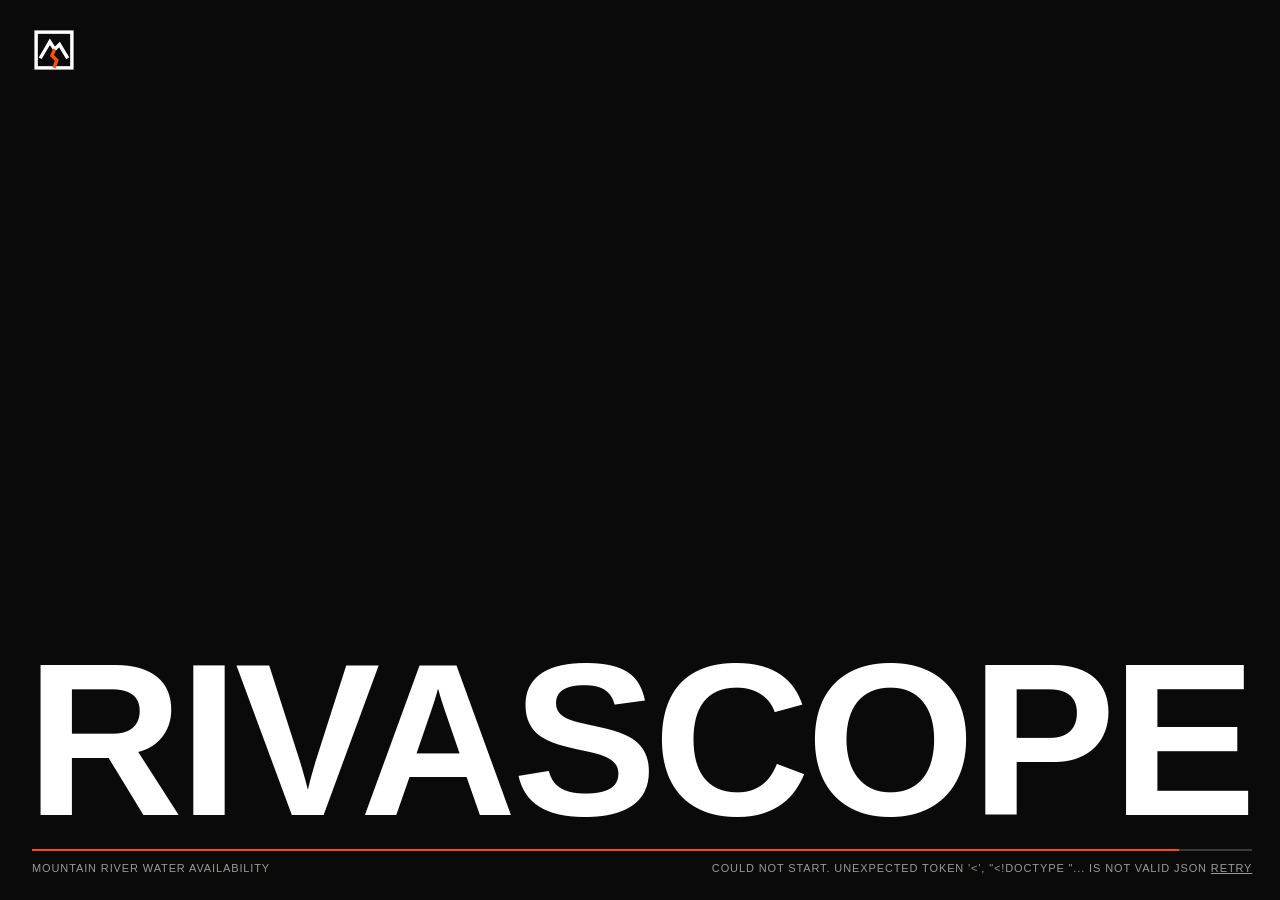
==== commit 4a708b40: "Preserve submitted local UI before selective unification" ====
--- a/mountain_water/ui/web/index.html
+++ b/mountain_water/ui/web/index.html
@@ -12,67 +12,61 @@
 
 <!-- Loading screen -->
 <div id="splash" class="splash" role="status" aria-live="polite">
-  <svg class="mark mark-draw" viewBox="0 0 64 64" width="104" height="104" fill="none" stroke-linecap="round" stroke-linejoin="round" aria-hidden="true">
-    <circle class="mark-ring" cx="32" cy="32" r="27" pathLength="1"/>
-    <path class="mark-peak" d="M11 43 L25 20 L32 30 L38 23 L53 43" pathLength="1"/>
-    <path class="mark-river" d="M31 34 C25 39 37 42 31 47 C26 51 35 53 31 58" pathLength="1"/>
+  <svg class="mark" viewBox="0 0 64 64" width="44" height="44" fill="none" aria-hidden="true">
+    <rect x="6" y="6" width="52" height="52"/>
+    <path d="M12 44 L26 20 L33 31 L40 24 L52 44"/>
+    <path class="mark-river" d="M33 31 L29 40 L36 47 L32 58"/>
   </svg>
-  <h1 class="splash-name">RivaScope</h1>
-  <p class="splash-status" id="splash-status">Reading the rivers…</p>
+  <div class="splash-word">RivaScope</div>
+  <div class="splash-foot">
+    <div class="splash-bar"><i></i></div>
+    <p><span>Mountain river water availability</span><span id="splash-status">Loading saved results</span></p>
+  </div>
 </div>
 
-<!-- Occupation menu -->
+<!-- Occupation menu: shown after the loading screen until a choice has been saved -->
 <main id="occupation" class="pick" hidden>
-  <div class="pick-inner">
-    <p class="brand">
-      <svg class="mark" viewBox="0 0 64 64" width="30" height="30" fill="none" stroke-linecap="round" stroke-linejoin="round" aria-hidden="true">
-        <circle class="mark-ring" cx="32" cy="32" r="27"/>
-        <path class="mark-peak" d="M11 43 L25 20 L32 30 L38 23 L53 43"/>
-        <path class="mark-river" d="M31 34 C25 39 37 42 31 47 C26 51 35 53 31 58"/>
-      </svg>
-      RivaScope
-    </p>
-    <h1>What is your occupation?</h1>
-    <p class="lede">Explore the river records for your field. You can change this at any time. Occupation-specific risk assessment is not available yet.</p>
-    <ol class="choices" id="choices"></ol>
-    <p class="quiet">Rivers in Norway and Switzerland for now. <button class="link" data-action="about">About the data</button></p>
-  </div>
+  <header>
+    <span class="brand">
+      <svg class="mark" viewBox="0 0 64 64" width="20" height="20" fill="none" aria-hidden="true">
+        <rect x="6" y="6" width="52" height="52"/>
+        <path d="M12 44 L26 20 L33 31 L40 24 L52 44"/>
+        <path class="mark-river" d="M33 31 L29 40 L36 47 L32 58"/>
+      </svg>RivaScope</span>
+    <span>Occupation</span>
+  </header>
+  <ol id="choices"></ol>
+  <footer><span id="pick-data"></span><button data-action="about">Data</button></footer>
 </main>
 
 <!-- The app -->
 <div id="app" hidden>
-  <header class="topbar">
-    <button class="brand link" data-action="europe" title="Back to the Europe map">
-      <svg class="mark" viewBox="0 0 64 64" width="26" height="26" fill="none" stroke-linecap="round" stroke-linejoin="round" aria-hidden="true">
-        <circle class="mark-ring" cx="32" cy="32" r="27"/>
-        <path class="mark-peak" d="M11 43 L25 20 L32 30 L38 23 L53 43"/>
-        <path class="mark-river" d="M31 34 C25 39 37 42 31 47 C26 51 35 53 31 58"/>
-      </svg>
-      RivaScope
-    </button>
-    <nav class="crumbs" id="crumbs" aria-label="Where you are"></nav>
-    <div class="topbar-right">
-      <button class="link quiet" data-action="refresh">Reload saved results</button>
-      <button class="link quiet" data-action="about">About the data</button>
-      <label class="occupation-switch">Occupation
-        <select id="occupation-select"></select>
-      </label>
+  <header class="top">
+    <button class="brand" data-action="europe" title="Europe">
+      <svg class="mark" viewBox="0 0 64 64" width="20" height="20" fill="none" aria-hidden="true">
+        <rect x="6" y="6" width="52" height="52"/>
+        <path d="M12 44 L26 20 L33 31 L40 24 L52 44"/>
+        <path class="mark-river" d="M33 31 L29 40 L36 47 L32 58"/>
+      </svg>RivaScope</button>
+    <nav class="crumbs" id="crumbs" aria-label="Location"></nav>
+    <div class="top-right">
+      <label>Occupation<select id="occupation-select"></select></label>
+      <button data-action="about">Data</button>
     </div>
   </header>
 
   <div class="layout" id="layout">
-    <aside class="box side" id="side"></aside>
+    <aside class="side" id="side"></aside>
     <section class="mapwrap" aria-label="Map"><div id="map"></div></section>
-    <div class="grip" id="grip" title="Drag to resize" role="separator" aria-orientation="vertical"></div>
-    <section class="box results" id="results" aria-live="polite"></section>
-    <div class="box timeline" id="timeline"></div>
+    <div class="grip" id="grip" role="separator" aria-orientation="vertical" title="Drag to resize"></div>
+    <section class="res" id="results" aria-live="polite"></section>
+    <div class="time" id="timeline"></div>
   </div>
 </div>
 
 <dialog id="about" class="about">
-  <h2>About the data</h2>
+  <header><h2>Data</h2><form method="dialog"><button>Close</button></form></header>
   <div id="about-body"></div>
-  <form method="dialog"><button class="button">Close</button></form>
 </dialog>
 
 <script src="vendor/leaflet/leaflet.js"></script>
--- a/mountain_water/ui/web/styles.css
+++ b/mountain_water/ui/web/styles.css
@@ -1,281 +1,287 @@
-/* RivaScope. Paper and ink: one typeface for reading, one for headings,
-   one accent colour, hairlines instead of shadows. */
+/* RivaScope. One typeface (DIN: Bahnschrift on Windows), two tones and one signal colour.
+   The instrument (bar, left box, map, timeline) is black; the results box is a white plate.
+   Squares, 1px rules and a 4px grid. No shadows, rounded corners, icons or gradients.
+
+   Sizes inside a box follow the width of that box (container units, "cqi"), so dragging the
+   divider or expanding the results box rescales its headings, numbers and paddings. */
 
 :root {
-  --paper: #f7f5f0;
-  --surface: #fdfcfa;
-  --ink: #1d2220;
-  --ink-2: #555c58;
-  --ink-3: #8b918c;
-  --line: #e3dfd5;
-  --line-strong: #cbc5b8;
-  --accent: #1f5c7a;
-  --imaginary: #9a5b12;
-  --serif: "Iowan Old Style", "Palatino Linotype", Palatino, "Book Antiqua", Georgia, serif;
-  --sans: "Segoe UI", system-ui, -apple-system, "Helvetica Neue", Arial, sans-serif;
-  --bar-h: 52px;
-  --side-w: 276px;
-}
-
-* { box-sizing: border-box; }
-html, body { height: 100%; margin: 0; }
-body {
-  background: var(--paper); color: var(--ink);
-  font: 15px/1.5 var(--sans); -webkit-font-smoothing: antialiased;
-  font-variant-numeric: tabular-nums;
-}
+  --k: #0a0a0a;                       /* black */
+  --w: #ffffff;                       /* white */
+  --o: #ff4f00;                       /* international orange: selection and the chosen year */
+  --gk: #9a9a95;                      /* secondary text on black */
+  --gw: #6f6f6b;                      /* secondary text on white */
+  --rk: rgba(255, 255, 255, .2);      /* rule on black */
+  --rw: rgba(10, 10, 10, .16);        /* rule on white */
+  --f: Bahnschrift, "DIN Alternate", "Helvetica Neue", Arial, sans-serif;
+  --fc: "Bahnschrift Condensed", "DIN Condensed", "Arial Narrow", Bahnschrift, Arial, sans-serif;
+  --side: 288px;
+  --pad: clamp(12px, 3.2cqi, 24px);   /* side padding of the results box; resolved where it is used */
+}
+
+* { box-sizing: border-box; margin: 0; padding: 0; }
+html, body { height: 100%; }
+body { font: 13px/1.35 var(--f); color: var(--w); background: var(--k); font-variant-numeric: tabular-nums;
+  -webkit-font-smoothing: antialiased; overflow: hidden; }
+button, select, input { font: inherit; color: inherit; background: none; border: 0; border-radius: 0; }
+button { cursor: pointer; }
+button:disabled { cursor: default; opacity: .4; }
+:focus-visible { outline: 2px solid var(--o); outline-offset: -2px; }
 [hidden] { display: none !important; }
-h1, h2, h3 { font-family: var(--serif); font-weight: 500; line-height: 1.2; margin: 0; }
-p { margin: 0; }
-button, select, input { font: inherit; color: inherit; }
-button { cursor: pointer; }
-:focus-visible { outline: 2px solid var(--accent); outline-offset: 2px; border-radius: 3px; }
-
-.quiet { color: var(--ink-2); font-size: 13.5px; }
-.link { background: none; border: 0; padding: 0; color: var(--accent); text-decoration: underline;
-  text-decoration-color: transparent; text-underline-offset: 3px; transition: text-decoration-color .15s; }
-.link:hover { text-decoration-color: currentColor; }
-.link.quiet { color: var(--ink-2); }
-.button { background: var(--ink); color: var(--paper); border: 0; border-radius: 5px; padding: 7px 16px; }
-.button:hover { background: #000; }
-.imaginary { color: var(--imaginary); font-style: italic; font-size: .86em; white-space: nowrap; }
-
-/* The mark */
-.mark-ring, .mark-peak { stroke: currentColor; stroke-width: 2.6; }
-.mark-river { stroke: var(--accent); stroke-width: 4; }
-.brand { display: inline-flex; align-items: center; gap: 9px; font-family: var(--serif); font-size: 19px;
-  color: var(--ink); text-decoration: none; }
-
-/* ---------- Loading screen ---------- */
-.splash { position: fixed; inset: 0; z-index: 50; background: var(--paper); display: flex; flex-direction: column;
-  align-items: center; justify-content: center; gap: 10px; transition: opacity .45s ease; }
-.splash.leaving { opacity: 0; pointer-events: none; }
-.splash-name { font-size: 40px; letter-spacing: .01em; margin-top: 6px; opacity: 0; animation: rise .7s .9s ease forwards; }
-.splash-status { color: var(--ink-3); font-size: 14px; opacity: 0; animation: rise .7s 1.3s ease forwards; }
-.mark-draw .mark-ring, .mark-draw .mark-peak, .mark-draw .mark-river {
-  stroke-dasharray: 1; stroke-dashoffset: 1; animation: draw 1s ease forwards; }
-.mark-draw .mark-ring { stroke-width: 1.4; }
-.mark-draw .mark-peak { stroke-width: 1.4; animation-delay: .35s; }
-.mark-draw .mark-river { stroke-width: 2.2; animation-delay: .8s; animation-duration: 1.1s; }
-@keyframes draw { to { stroke-dashoffset: 0; } }
-@keyframes rise { from { opacity: 0; transform: translateY(6px); } to { opacity: 1; transform: none; } }
-
-/* ---------- Occupation menu ---------- */
-.pick { min-height: 100%; display: flex; justify-content: center; padding: 9vh 24px 48px; animation: rise .5s ease; }
-.pick-inner { width: 100%; max-width: 600px; }
-.pick h1 { font-size: 38px; margin: 44px 0 10px; }
-.lede { color: var(--ink-2); font-size: 16.5px; max-width: 34em; }
-.choices { list-style: none; margin: 30px 0 26px; padding: 0; border-top: 1px solid var(--line-strong); }
-.choices li { border-bottom: 1px solid var(--line); }
-.choices button { width: 100%; background: none; border: 0; text-align: left; padding: 15px 34px 15px 2px;
-  position: relative; display: block; transition: padding-left .18s ease, background .18s; }
-.choices button::after { content: "\2192"; position: absolute; right: 6px; top: 50%; transform: translateY(-50%);
-  color: var(--ink-3); transition: transform .18s ease, color .18s; }
-.choices button:hover, .choices button:focus-visible { padding-left: 10px; background: rgba(0, 0, 0, .025); }
-.choices button:hover::after { transform: translate(4px, -50%); color: var(--ink); }
-.choice-name { font-family: var(--serif); font-size: 22px; display: block; }
-.choice-question { color: var(--ink-2); font-size: 14px; }
-
-/* ---------- App frame ---------- */
-#app { height: 100%; display: flex; flex-direction: column; animation: rise .4s ease; }
-.topbar { height: var(--bar-h); flex: none; display: flex; align-items: center; gap: 22px; padding: 0 18px; }
-.crumbs { display: flex; align-items: center; gap: 8px; color: var(--ink-2); font-size: 14.5px; min-width: 0; }
-.crumbs .link { color: var(--ink-2); }
-.crumbs .here { color: var(--ink); }
-.crumbs .sep { color: var(--line-strong); }
-.topbar-right { margin-left: auto; display: flex; align-items: center; gap: 20px; }
-.occupation-switch { font-size: 13.5px; color: var(--ink-2); display: flex; align-items: center; gap: 8px; }
-.occupation-switch select { border: 1px solid var(--line-strong); background: var(--surface); border-radius: 5px;
-  padding: 4px 8px; color: var(--ink); }
-
-.layout { flex: 1; min-height: 0; display: grid; gap: 12px; padding: 0 16px 16px;
-  grid-template-columns: var(--side-w) minmax(0, 1fr); grid-template-rows: minmax(0, 1fr);
-  grid-template-areas: "side map"; }
-.layout .grip, .layout .results, .layout .timeline { display: none; }
-.layout.has-river { grid-template-columns: var(--side-w) minmax(240px, var(--map-w, 33%)) 6px minmax(0, 1fr);
-  grid-template-rows: minmax(0, 1fr) auto; column-gap: 6px;
-  grid-template-areas: "side map grip results" "side time grip results"; }
-.layout.has-river .grip, .layout.has-river .timeline { display: block; }
-.layout.has-river .results { display: flex; }
-.layout.has-river .side { margin-right: 6px; }
-.layout.has-river.expanded { grid-template-columns: var(--side-w) minmax(0, 1fr); column-gap: 12px;
-  grid-template-areas: "side results" "side time"; }
-.layout.has-river.expanded .mapwrap, .layout.has-river.expanded .grip { display: none; }
-.layout.has-river.expanded .side { margin-right: 0; }
-
-.box { background: var(--surface); border: 1px solid var(--line); border-radius: 8px; }
-.side { grid-area: side; overflow: auto; padding: 16px 16px 20px; }
-.mapwrap { grid-area: map; position: relative; border-radius: 8px; overflow: hidden; background: #0c1218; min-height: 0;
-  isolation: isolate; /* keeps the map's own layers below menus and the full-screen graph */ }
+code { font: inherit; }
+ul, ol { list-style: none; }
+fieldset { border: 0; min-width: 0; }
+
+/* Scroll bars: thin and in the tone of their box. */
+* { scrollbar-width: thin; scrollbar-color: #5c5c58 transparent; }
+.res, .res * { scrollbar-color: #b9b9b4 transparent; }
+
+/* Small capital labels: the only secondary text style. */
+small, .crumbs, .top-right, .pick header, .pick footer, .splash-foot p, legend, .back, .check em, .rows span, .rows em,
+.res-head p, .res-side, .fig header, .tabs, .msg, .pager, .foot, .key, th, .yr small, .fc small, .seg, .pickbox, .filter, .about, .readout small, .readout span {
+  font-size: 11px; letter-spacing: .08em; text-transform: uppercase; }
+
+.mark rect, .mark path { stroke: currentColor; stroke-width: 5; }
+.mark .mark-river { stroke: var(--o); }
+
+/* ---------------------------------------------------------------- loading screen */
+.splash { position: fixed; inset: 0; z-index: 100; background: var(--k); display: grid; grid-template-rows: auto 1fr auto; padding: 28px 32px 24px; }
+.splash-word { align-self: end; font: 700 clamp(72px, 17vw, 260px)/.8 var(--fc); letter-spacing: -.02em; text-transform: uppercase; margin: 0 0 22px -6px; }
+.splash-bar { height: 2px; background: var(--rk); }
+.splash-bar i { display: block; height: 100%; width: 0; background: var(--o); animation: load 7s cubic-bezier(.15, .7, .2, 1) forwards; }
+@keyframes load { to { width: 94%; } }
+.splash-foot p { display: flex; justify-content: space-between; gap: 16px; padding-top: 10px; color: var(--gk); }
+.splash-foot button { text-decoration: underline; text-transform: uppercase; letter-spacing: .08em; }
+
+/* ---------------------------------------------------------------- occupation menu */
+.pick { position: fixed; inset: 0; background: var(--k); display: grid; grid-template-rows: 40px 1fr 40px; }
+.pick header, .pick footer { display: flex; align-items: center; justify-content: space-between; gap: 16px; padding: 0 32px; color: var(--gk); min-width: 0; }
+.pick header { border-bottom: 1px solid var(--w); }
+.pick footer span { overflow: hidden; text-overflow: ellipsis; white-space: nowrap; }
+.pick footer button { text-transform: uppercase; letter-spacing: .08em; text-decoration: underline; flex: none; }
+.pick ol { display: grid; grid-template-rows: repeat(5, 1fr); min-height: 0; }
+.pick li { border-bottom: 1px solid var(--rk); min-height: 0; }
+.pick li button { width: 100%; height: 100%; display: grid; grid-template-columns: 64px minmax(0, 1fr) minmax(0, 27%); align-items: center;
+  gap: 16px; padding: 0 32px; text-align: left; }
+.pick .n { font-size: 13px; color: var(--o); }
+.pick .name { font: 700 clamp(30px, min(8.4vh, 5.6vw), 92px)/.9 var(--fc); text-transform: uppercase; letter-spacing: -.01em; white-space: nowrap; overflow: hidden; text-overflow: ellipsis; }
+.pick .ind { font-size: 11px; letter-spacing: .08em; text-transform: uppercase; color: var(--gk); text-align: right; }
+.pick li button:hover, .pick li button:focus-visible { background: var(--w); color: var(--k); outline: 0; }
+.pick li button:hover .ind, .pick li button:focus-visible .ind { color: var(--k); }
+
+/* ---------------------------------------------------------------- application frame */
+#app { height: 100%; display: grid; grid-template-rows: 40px minmax(0, 1fr); }
+.top { display: flex; align-items: stretch; border-bottom: 1px solid var(--w); min-width: 0; }
+.brand { display: flex; align-items: center; gap: 10px; font-size: 13px; font-weight: 700; letter-spacing: .16em; text-transform: uppercase; color: var(--w); }
+.top .brand { padding: 0 20px 0 16px; border-right: 1px solid var(--rk); flex: none; }
+.crumbs { display: flex; align-items: center; gap: 10px; padding: 0 16px; color: var(--gk); min-width: 0; white-space: nowrap; overflow: hidden; }
+.crumbs b { color: var(--w); font-weight: 600; overflow: hidden; text-overflow: ellipsis; }
+.crumbs button { text-transform: uppercase; letter-spacing: .08em; }
+.crumbs button:hover { color: var(--w); }
+.crumbs i { font-style: normal; }
+.top-right { margin-left: auto; display: flex; color: var(--gk); flex: none; }
+.top-right > * { display: flex; align-items: center; gap: 10px; padding: 0 16px; border-left: 1px solid var(--rk); }
+.top-right button { text-transform: uppercase; letter-spacing: .08em; color: var(--w); }
+.top-right button:hover { background: var(--w); color: var(--k); }
+.top-right select { color: var(--w); text-transform: uppercase; letter-spacing: .08em; padding: 4px 18px 4px 0; appearance: none; cursor: pointer; max-width: 30vw; text-overflow: ellipsis;
+  background: linear-gradient(45deg, transparent 50%, var(--w) 50%) right 6px center / 5px 5px no-repeat, linear-gradient(-45deg, transparent 50%, var(--w) 50%) right 1px center / 5px 5px no-repeat; }
+select option { color: var(--k); background: var(--w); }
+
+.layout { display: grid; min-height: 0; grid-template-columns: var(--side) minmax(0, 1fr); grid-template-rows: minmax(0, 1fr); grid-template-areas: "side map"; }
+.layout.has-results { grid-template-columns: var(--side) minmax(240px, 1fr) 5px var(--res, 50vw); grid-template-areas: "side map grip res"; }
+.layout.has-results.has-time { grid-template-rows: minmax(0, 1fr) 76px; grid-template-areas: "side map grip res" "side time grip res"; }
+.layout.has-results.expanded { grid-template-columns: var(--side) minmax(0, 1fr); grid-template-areas: "side res"; }
+.layout.has-results.has-time.expanded { grid-template-areas: "side res" "side time"; }
+.layout.expanded .mapwrap, .layout.expanded .grip, .layout:not(.has-results) .grip, .layout:not(.has-results) .res, .layout:not(.has-time) .time { display: none; }
+.side { grid-area: side; border-right: 1px solid var(--rk); overflow-x: hidden; overflow-y: auto; min-height: 0; container: side / inline-size; }
+.mapwrap { grid-area: map; position: relative; isolation: isolate; min-width: 0; min-height: 0; background: #050505; }
 #map { position: absolute; inset: 0; }
-.grip { grid-area: grip; cursor: col-resize; border-radius: 3px; position: relative; }
-.grip::after { content: ""; position: absolute; left: 2px; top: calc(50% - 22px); width: 2px; height: 44px;
-  border-radius: 2px; background: var(--line-strong); transition: background .15s; }
-.grip:hover::after, .grip.dragging::after { background: var(--ink-2); }
-.results { grid-area: results; flex-direction: column; min-width: 0; min-height: 0; overflow: hidden; }
-.timeline { grid-area: time; padding: 10px 18px 12px; }
-
-/* ---------- Left box ---------- */
-.side h2 { font-size: 25px; margin: 2px 0 4px; }
-.side .back { font-size: 13.5px; color: var(--ink-2); margin-bottom: 10px; display: inline-block; }
-.side-sub { color: var(--ink-2); font-size: 13.5px; margin-bottom: 14px; }
-.group-title { font-size: 13px; font-weight: 600; color: var(--ink-2); margin: 16px 0 6px; display: flex;
-  justify-content: space-between; align-items: baseline; gap: 8px; }
-.group-title:first-of-type { margin-top: 6px; }
-.rows { list-style: none; margin: 0; padding: 0; }
-.rows li + li { border-top: 1px solid var(--line); }
-.row { width: 100%; background: none; border: 0; text-align: left; padding: 8px 4px; display: block;
-  border-radius: 4px; transition: background .12s; }
-.row:hover, .row.hover { background: rgba(31, 92, 122, .07); }
-.row-name { display: block; }
-.row-sub { display: block; color: var(--ink-3); font-size: 12.5px; }
-.rule { border: 0; border-top: 1px solid var(--line); margin: 14px 0 0; }
-fieldset { border: 0; margin: 0; padding: 0; min-width: 0; }
-.check { display: flex; align-items: center; gap: 9px; padding: 4px 0; cursor: pointer; }
-.check input { width: 16px; height: 16px; margin: 0; accent-color: var(--c, var(--ink)); flex: none; }
-.check .swatch { width: 14px; height: 0; border-top: 3px solid var(--c); border-radius: 2px; flex: none; opacity: .35;
-  transition: opacity .15s; }
-.check input:checked ~ .swatch { opacity: 1; }
-.check .unit { margin-left: auto; color: var(--ink-3); font-size: 12.5px; white-space: nowrap; }
-.check small { display: block; color: var(--ink-3); font-size: 12.5px; line-height: 1.3; }
-
-/* ---------- Timeline ---------- */
-.timeline-year { font-family: var(--serif); font-size: 27px; line-height: 1; }
-.timeline-year small { font: italic 13px var(--sans); color: var(--imaginary); margin-left: 10px; }
-.timeline-track { position: relative; padding: 16px 0 18px; }
-.timeline-track input { width: 100%; margin: 0; display: block; height: 18px; background: transparent;
-  -webkit-appearance: none; appearance: none; cursor: pointer; }
-.timeline-track input::-webkit-slider-runnable-track { height: 2px; border-radius: 2px; background: var(--track); }
-.timeline-track input::-moz-range-track { height: 2px; border-radius: 2px; background: var(--track); }
-.timeline-track input::-webkit-slider-thumb { -webkit-appearance: none; width: 16px; height: 16px; margin-top: -7px;
-  border-radius: 50%; background: var(--ink); border: 3px solid var(--surface); box-shadow: 0 0 0 1px var(--ink); }
-.timeline-track input::-moz-range-thumb { width: 12px; height: 12px; border-radius: 50%; background: var(--ink);
-  border: 3px solid var(--surface); box-shadow: 0 0 0 1px var(--ink); }
-.timeline-track input.predicting::-webkit-slider-thumb { background: var(--imaginary); box-shadow: 0 0 0 1px var(--imaginary); }
-.tick { position: absolute; font-size: 12px; color: var(--ink-3); white-space: nowrap; transform: translateX(-50%); bottom: 0; }
-.tick.first { transform: none; }
-.tick.last { transform: translateX(-100%); color: var(--ink-2); }
-.tick.prediction { bottom: auto; top: 0; transform: translateX(-100%); color: var(--imaginary); font-style: italic; }
-
-/* ---------- Right box ---------- */
-.results-head { flex: none; display: flex; align-items: flex-start; justify-content: space-between; gap: 16px;
-  padding: 16px 20px 12px; border-bottom: 1px solid var(--line); }
-.results-head h2 { font-size: 26px; }
-.results-head h2 small { font-size: 17px; color: var(--ink-2); font-weight: 400; }
-.results-meta { color: var(--ink-2); font-size: 13.5px; margin-top: 3px; }
-.head-actions { display: flex; gap: 16px; padding-top: 6px; white-space: nowrap; }
-.results-scroll { flex: 1; overflow: auto; padding: 14px 20px 28px; transition: opacity .15s; }
-.results-scroll.loading { opacity: .55; }
-.message { color: var(--ink-2); padding: 28px 4px; max-width: 34em; }
-
-.graph { margin: 0; }
-.legend { display: flex; flex-wrap: wrap; gap: 4px 20px; font-size: 13.5px; margin-bottom: 6px; }
-.legend-item { display: inline-flex; align-items: center; gap: 7px; }
-.legend-line { width: 22px; height: 0; border-top: 2.5px solid var(--c); flex: none; }
-.legend-line.dotted { border-top-style: dotted; }
-.legend-line.dashed { border-top-style: dashed; }
-.legend-item .unit { color: var(--ink-3); }
-.chart { position: relative; }
-.chart svg { display: block; width: 100%; overflow: visible; }
-.chart text { font: 11.5px var(--sans); fill: var(--ink-2); }
-.chart .tip { position: absolute; pointer-events: none; background: var(--surface); border: 1px solid var(--line-strong);
-  border-radius: 6px; padding: 8px 10px; font-size: 12.5px; line-height: 1.45; min-width: 150px; z-index: 5;
-  box-shadow: 0 6px 18px rgba(29, 34, 32, .08); white-space: nowrap; }
-.tip-title { font-weight: 600; margin-bottom: 2px; }
-.tip-row { display: flex; align-items: center; gap: 7px; }
-.tip-row i { width: 10px; height: 0; border-top: 2.5px solid var(--c); flex: none; }
-.tip-row b { margin-left: auto; padding-left: 14px; font-weight: 600; }
-.graph-foot { display: flex; align-items: center; justify-content: space-between; gap: 12px; font-size: 13.5px;
-  color: var(--ink-2); margin-top: 4px; }
-.graph-foot label { display: inline-flex; align-items: center; gap: 7px; cursor: pointer; }
-.graph-foot input { accent-color: var(--ink); }
-.graph.full { position: fixed; inset: 0; z-index: 60; background: var(--paper); padding: 26px 34px; display: flex;
-  flex-direction: column; }
-.graph.full .chart { flex: 1; min-height: 0; }
-.graph-title { display: none; font-family: var(--serif); font-size: 24px; margin-bottom: 10px; }
-.graph.full .graph-title { display: block; }
-.note-imaginary { font-size: 13px; color: var(--imaginary); margin-top: 10px; }
-
-.block { margin-top: 26px; padding-top: 20px; border-top: 1px solid var(--line); }
-.block h3 { font-size: 22px; }
-.block h3 small { font-size: 16px; color: var(--ink-2); font-weight: 400; }
-.results-scroll h4 { font: 600 13.5px var(--sans); color: var(--ink-2); margin: 22px 0 6px; }
-.table-scroll { overflow-x: auto; }
-.plain.months th, .plain.months td { text-align: right; white-space: nowrap; padding-right: 10px; }
-.plain.months th:first-child, .plain.months td:first-child { text-align: left; }
-.plain.months .unit { color: var(--ink-3); }
-.question { color: var(--ink-2); font-style: italic; margin: 3px 0 14px; font-family: var(--serif); font-size: 16.5px; }
-.requirement { border-left: 2px solid var(--imaginary); padding: 2px 0 2px 12px; max-width: 46em; }
-.requirement b { font-weight: 600; }
-.requirement .why { color: var(--ink-2); font-size: 13.5px; display: block; margin-top: 2px; }
-.sentence { margin-top: 14px; max-width: 46em; }
-.facts { display: grid; grid-template-columns: repeat(auto-fit, minmax(118px, 1fr)); gap: 6px 18px; margin: 14px 0 0; }
-.fact { border-top: 1px solid var(--line-strong); padding-top: 7px; }
-.fact dt { font-size: 12.5px; color: var(--ink-2); }
-.fact dd { margin: 0; font-family: var(--serif); font-size: 27px; line-height: 1.15; }
-.fact dd small { font: 12.5px var(--sans); color: var(--ink-3); margin-left: 5px; }
-.minibars svg { display: block; width: 100%; }
-.minibars rect { cursor: pointer; }
-.plain { width: 100%; border-collapse: collapse; font-size: 13.5px; }
-.plain th { text-align: left; font-weight: 600; color: var(--ink-2); font-size: 12.5px; padding: 4px 12px 4px 0;
-  border-bottom: 1px solid var(--line-strong); white-space: nowrap; }
-.plain td { padding: 6px 12px 6px 0; border-bottom: 1px solid var(--line); vertical-align: top; }
-.plain td:last-child, .plain th:last-child { padding-right: 0; }
-.plain td:first-child { min-width: 168px; }
-.plain .dot { display: inline-block; width: 8px; height: 8px; border-radius: 50%; background: var(--c); margin-right: 7px; }
-.plain .sub { display: block; color: var(--ink-3); font-size: 12.5px; }
-.plain .strong { font-weight: 600; }
-.plain .faint { color: var(--ink-3); }
-.plane-wrap { display: grid; grid-template-columns: minmax(260px, 420px) minmax(0, 1fr); gap: 8px 22px; align-items: center; }
-.plane svg { display: block; width: 100%; cursor: grab; touch-action: none; user-select: none; overflow: visible; }
-.plane svg:active { cursor: grabbing; }
-.plane text { font: 11px var(--sans); fill: var(--ink-2); }
-.plane-text { font-size: 14px; max-width: 30em; }
-.plane-text p + p { margin-top: 8px; }
-.needs { margin-top: 18px; color: var(--ink-2); font-size: 13.5px; max-width: 46em; }
-@media (max-width: 640px) { .plane-wrap { grid-template-columns: 1fr; } }
-
-/* ---------- Map ---------- */
-.leaflet-container { background: #0c1218; font: inherit; }
-.leaflet-interactive:focus { outline: none; }
-.leaflet-control-attribution { background: rgba(12, 18, 24, .55) !important; color: #c9d1d6 !important; font-size: 10px; }
-.leaflet-control-attribution a { color: #c9d1d6 !important; text-decoration: none; }
-.leaflet-bar { border: 0 !important; box-shadow: 0 1px 4px rgba(0, 0, 0, .3) !important; }
-.leaflet-bar a { background: var(--surface); color: var(--ink); border-color: var(--line) !important; }
-.map-label { position: absolute; transform: translate(-50%, -50%); white-space: nowrap; cursor: pointer;
-  background: var(--surface); color: var(--ink); border-radius: 4px; padding: 3px 10px; font-family: var(--serif);
-  font-size: 15px; box-shadow: 0 1px 6px rgba(0, 0, 0, .35); transition: transform .15s ease; }
-.map-label:hover { transform: translate(-50%, -50%) scale(1.05); }
-.map-tip { background: var(--surface); color: var(--ink); border: 0; border-radius: 4px; padding: 3px 9px;
-  font-size: 13px; box-shadow: 0 1px 6px rgba(0, 0, 0, .35); }
-.map-tip::before { display: none; }
-.map-tip small { display: block; color: var(--ink-2); font-size: 11.5px; }
-.map-tip.selected { font-family: var(--serif); font-size: 15px; }
-.map-back { background: var(--surface); color: var(--ink); border-radius: 4px; padding: 4px 10px; font-size: 13px;
-  box-shadow: 0 1px 4px rgba(0, 0, 0, .3); cursor: pointer; }
-.map-error { position: absolute; inset: 0; display: flex; align-items: center; justify-content: center;
-  color: #d9dfe3; padding: 24px; text-align: center; }
-
-/* ---------- About ---------- */
-.about { border: 1px solid var(--line-strong); border-radius: 10px; padding: 24px 26px; max-width: 560px;
-  background: var(--surface); color: var(--ink); }
-.about::backdrop { background: rgba(29, 34, 32, .35); }
-.about h2 { font-size: 24px; margin-bottom: 10px; }
-.about p { margin-bottom: 10px; font-size: 14.5px; }
-.about code { font-size: 13px; background: var(--paper); padding: 1px 5px; border-radius: 3px; }
-.about form { margin-top: 16px; text-align: right; }
-
-/* Saved-backend controls within the original sidebar and results layout. */
-.backend-select { display: block; margin: 12px 0; font-size: 13.5px; color: var(--ink-2); }
-.backend-select select, .river-search { display: block; width: 100%; min-width: 0; margin-top: 5px;
-  padding: 5px 6px; border: 1px solid var(--line-strong); border-radius: 4px; background: var(--surface); }
-.backend-command { white-space: pre-wrap; overflow-wrap: anywhere; font-size: 12px; color: var(--ink-2); }
-.backend-note { margin: 8px 0; font-size: 13px; color: var(--ink-2); }
-.backend-chart { min-height: 330px; }
-.graph.full .backend-chart { min-height: 0; }
-.backend-table { margin-top: 14px; }
-.backend-table caption { text-align: left; padding-bottom: 8px; color: var(--ink-2); }
-.backend-table td { white-space: nowrap; }
-.backend-pagination { display: flex; align-items: center; gap: 14px; margin-top: 12px; font-size: 13px; }
-.check:has(input:disabled) { color: var(--ink-3); cursor: default; }
-.topbar-right { flex-wrap: wrap; }
+.grip { grid-area: grip; background: var(--k); border-left: 1px solid var(--rk); cursor: col-resize; touch-action: none; }
+.grip:hover, .grip.dragging { background: var(--o); }
+.res { grid-area: res; background: var(--w); color: var(--k); overflow-x: hidden; overflow-y: auto; min-width: 0; min-height: 0; container: res / inline-size; }
+.time { grid-area: time; border-top: 1px solid var(--w); min-width: 0; container: time / inline-size; }
+
+/* ---------------------------------------------------------------- left box */
+.side-head { padding: 14px 16px 12px; border-bottom: 1px solid var(--w); }
+.side-head h2 { font: 700 clamp(24px, 13.6cqi, 40px)/.92 var(--fc); text-transform: uppercase; letter-spacing: -.005em; margin: 6px 0 8px -1px; overflow-wrap: anywhere; }
+.side-head small { display: block; color: var(--gk); line-height: 1.5; }
+.back { color: var(--gk); }
+.back:hover { color: var(--w); }
+.rows li { border-bottom: 1px solid var(--rk); }
+.rows button { width: 100%; display: grid; grid-template-columns: minmax(0, 1fr) auto; column-gap: 12px; padding: 9px 16px 8px; text-align: left; }
+.rows b { font-size: 14px; font-weight: 600; grid-column: 1; overflow: hidden; text-overflow: ellipsis; white-space: nowrap; }
+.rows span { grid-column: 1; color: var(--gk); overflow: hidden; text-overflow: ellipsis; white-space: nowrap; }
+.rows em { grid-column: 2; grid-row: 1 / span 2; align-self: center; font-style: normal; color: var(--gk); }
+.rows button:hover, .rows button:focus-visible { background: var(--w); color: var(--k); outline: 0; }
+.rows button:hover span, .rows button:hover em, .rows button:focus-visible span, .rows button:focus-visible em { color: var(--k); }
+.filter { width: 100%; padding: 10px 16px; border-bottom: 1px solid var(--rk); color: var(--w); }
+.filter::placeholder { color: var(--gk); }
+.filter:focus { outline: 0; border-bottom-color: var(--o); }
+.pickbox { display: grid; gap: 4px; padding: 8px 16px 10px; border-bottom: 1px solid var(--rk); color: var(--gk); }
+.pickbox select { color: var(--w); border: 1px solid var(--rk); padding: 4px 6px; text-transform: none; letter-spacing: 0; font-size: 13px; min-width: 0; width: 100%; }
+.na-box { padding: 16px; display: grid; gap: 10px; }
+.na-box b { font: 700 28px/1 var(--fc); text-transform: uppercase; color: var(--o); }
+.na-box code { color: var(--gk); overflow-wrap: anywhere; }
+
+.grp { padding: 10px 16px 11px; border-bottom: 1px solid var(--rk); }
+legend { float: left; width: 100%; color: var(--gk); margin-bottom: 6px; }
+legend i { font-style: normal; color: var(--o); margin-right: 10px; }
+.check { clear: both; display: grid; grid-template-columns: 12px minmax(0, 1fr) auto; align-items: center; gap: 10px; padding: 3px 0; cursor: pointer; }
+.check input { position: absolute; opacity: 0; pointer-events: none; }
+.check i { width: 12px; height: 12px; border: 1px solid var(--w); }
+.check input:checked + i { background: var(--c, var(--w)); border-color: var(--c, var(--w)); }
+.check[style*="#0a0a0a"] input:checked + i { background: var(--w); border-color: var(--w); }   /* the ink series is white on black */
+.check input:focus-visible + i { outline: 2px solid var(--o); outline-offset: 2px; }
+.check span { overflow-wrap: anywhere; }
+.check em { font-style: normal; color: var(--gk); text-transform: none; letter-spacing: .02em; }
+.check:hover span { text-decoration: underline; text-underline-offset: 3px; }
+.seg { clear: both; display: grid; grid-template-columns: 1fr 1fr; border: 1px solid var(--w); }
+.seg button { padding: 7px 4px; text-transform: uppercase; letter-spacing: .08em; }
+.seg button + button { border-left: 1px solid var(--w); }
+.seg button.on { background: var(--w); color: var(--k); }
+
+/* ---------------------------------------------------------------- timeline */
+.tl { height: 100%; display: grid; grid-template-columns: 138px minmax(0, 1fr) 92px; }
+.yr { padding: 10px 16px; border-right: 1px solid var(--rk); display: flex; flex-direction: column; justify-content: center; min-width: 0; }
+.yr small { color: var(--gk); font-size: 10px; white-space: nowrap; }
+.yr .short { display: none; }
+.yr b { font: 700 38px/.95 var(--fc); }
+.track { display: flex; align-items: stretch; padding: 0 12px; cursor: ew-resize; touch-action: none; user-select: none; min-width: 0; }
+.track .y { flex: 1 1 0; min-width: 0; position: relative; font-style: normal; }
+.track .y::before { content: ""; position: absolute; left: 50%; bottom: 26px; width: 1px; height: 8px; background: var(--gk); }
+.track .y.major::before { height: 18px; background: var(--w); }
+.track .y span { position: absolute; left: 50%; bottom: 8px; transform: translateX(-50%); font-size: 10px; letter-spacing: .04em; color: var(--gk); }
+.track .y.on::after { content: ""; position: absolute; left: 50%; top: 10px; bottom: 26px; width: 5px; margin-left: -2px; background: var(--o); }
+.fc { border-left: 1px solid var(--rk); display: flex; flex-direction: column; justify-content: center; padding: 0 12px; color: var(--gk); min-width: 0; overflow: hidden;
+  background: repeating-linear-gradient(135deg, transparent 0 6px, rgba(255, 255, 255, .1) 6px 7px); }
+.fc b { font: 700 20px/1 var(--fc); }
+.fc small { font-size: 10px; line-height: 1.3; }
+@container time (max-width: 560px) {
+  .tl { grid-template-columns: 98px minmax(0, 1fr) 54px; }
+  .yr, .fc { padding-left: 10px; padding-right: 8px; }
+  .yr b { font-size: 30px; }
+  .yr .long, .fc small { display: none; }
+  .yr .short { display: inline; }
+  .fc b { font-size: 16px; }
+  .track { padding: 0 8px; }
+  .track .y span:not(.d20) { display: none; }
+}
+@container time (max-width: 340px) {
+  .tl { grid-template-columns: 80px minmax(0, 1fr); }
+  .fc { display: none; }
+  .yr b { font-size: 26px; }
+}
+
+/* ---------------------------------------------------------------- results box */
+.res-head { display: flex; justify-content: space-between; align-items: flex-end; gap: 16px; padding: clamp(12px, 2.4cqi, 18px) var(--pad) clamp(10px, 1.9cqi, 14px); }
+.res-head > div:first-child { min-width: 0; }
+.res-head h2 { font: 700 clamp(30px, 8.4cqi, 76px)/.86 var(--fc); text-transform: uppercase; letter-spacing: -.01em; margin-left: -2px; overflow-wrap: anywhere; }
+.res-head p { color: var(--gw); margin-top: 8px; line-height: 1.5; }
+.res-side { text-align: right; display: grid; gap: 8px; justify-items: end; flex: none; }
+.res-side p { margin: 0; }
+.res button, .res select { border: 1px solid var(--k); padding: 3px 8px 2px; text-transform: uppercase; letter-spacing: .08em; font-size: 11px; }
+.res button:hover:not(:disabled) { background: var(--k); color: var(--w); }
+.res select { appearance: none; padding-right: 20px; cursor: pointer; max-width: min(210px, 44cqi); text-overflow: ellipsis;
+  background: linear-gradient(45deg, transparent 50%, var(--k) 50%) right 9px center / 5px 5px no-repeat, linear-gradient(-45deg, transparent 50%, var(--k) 50%) right 4px center / 5px 5px no-repeat; }
+.tabs { display: flex; flex-wrap: wrap; border-top: 1px solid var(--k); }
+.tabs button { border: 0; border-right: 1px solid var(--rw); border-bottom: 1px solid var(--rw); padding: 9px 14px 8px; margin-bottom: -1px; }
+.tabs button.on { background: var(--k); color: var(--w); }
+
+.fig { border-top: 1px solid var(--k); background: var(--w); min-width: 0; }
+.fig header { display: flex; align-items: center; flex-wrap: wrap; gap: 6px 12px; padding: 9px var(--pad) 8px; min-height: 40px; }
+.fig .no { color: var(--o); font-weight: 600; }
+.fig h3 { font-size: 11px; font-weight: 600; letter-spacing: .1em; }
+.fig .opts { display: flex; gap: 6px; flex-wrap: wrap; min-width: 0; }
+.fig .acts { margin-left: auto; display: flex; flex: none; }
+.fig .acts button + button { border-left: 0; }
+.cap { padding: 0 var(--pad) 2px; font-size: 13px; color: var(--k); }
+.msg { padding: 20px var(--pad) 28px; color: var(--gw); }
+.msg code { display: block; margin-top: 8px; text-transform: none; letter-spacing: 0; font-size: 13px; color: var(--k); overflow-wrap: anywhere; }
+.scroll { overflow-x: auto; padding: 0 clamp(4px, 1.2cqi, 10px); }
+.plot { width: 100%; }
+.fig.full { position: fixed; inset: 0; z-index: 60; overflow: auto; border-top: 0; container: res / inline-size; }
+.foot { border-top: 1px solid var(--k); padding: 12px var(--pad) 28px; color: var(--gw); }
+
+.readout { display: grid; grid-template-columns: repeat(3, minmax(0, 1fr)); border-top: 1px solid var(--rw); }
+.readout div { padding: clamp(10px, 2cqi, 14px) var(--pad) clamp(10px, 2.2cqi, 16px); display: grid; gap: 6px; align-content: start; min-width: 0; }
+.readout div + div { border-left: 1px solid var(--rw); }
+.readout small, .readout span { color: var(--gw); overflow-wrap: anywhere; }
+.readout b { font: 700 clamp(22px, 7.4cqi, 68px)/.9 var(--fc); letter-spacing: -.01em; white-space: nowrap; }
+.sig { display: inline-block; width: 9px; height: 9px; border: 1px solid var(--k); vertical-align: -1px; }
+.sig.on { background: var(--o); border-color: var(--o); }
+.key { display: flex; flex-wrap: wrap; gap: 4px 18px; padding: 8px var(--pad) 14px; color: var(--gw); }
+.key .sig { margin-right: 6px; }
+
+.res table { width: 100%; border-collapse: collapse; }
+.res th { text-align: right; font-weight: 400; color: var(--gw); padding: 7px 10px 6px; border-top: 1px solid var(--rw); border-bottom: 1px solid var(--k); white-space: nowrap; }
+.res td { text-align: right; padding: 6px 10px 5px; border-bottom: 1px solid var(--rw); white-space: nowrap; }
+.res th:first-child, .res td:first-child { text-align: left; padding-left: var(--pad); }
+.res th:last-child, .res td:last-child { padding-right: var(--pad); }
+.ind td:first-child { white-space: normal; }
+.tbl-scroll { overflow-x: auto; }
+.tbl:not(.headline) .tbl-scroll { border-top: 1px solid var(--rw); }
+.pager { display: flex; align-items: center; flex-wrap: wrap; gap: 6px 12px; padding: 8px var(--pad) 14px; color: var(--gw); }
+.pager span:first-child { margin-right: auto; }
+
+/* A narrow results box: tighter cells, and the period column gives way. */
+@container res (max-width: 640px) {
+  .res-side p { display: none; }
+  .res th, .res td { padding-left: 6px; padding-right: 6px; }
+  .ind .yrs { display: none; }
+}
+@container res (max-width: 500px) {
+  .res td, .cap { font-size: 12px; }
+  .res th { font-size: 10px; letter-spacing: .05em; }
+  .readout small, .readout span { font-size: 10px; letter-spacing: .05em; }
+}
+
+/* ---------------------------------------------------------------- data dialog */
+.about { margin: auto; width: min(760px, 92vw); max-height: 86vh; background: var(--k); color: var(--w); border: 1px solid var(--w); padding: 0; text-transform: none; letter-spacing: 0; font-size: 13px; }
+.about::backdrop { background: rgba(0, 0, 0, .72); }
+.about header { display: flex; justify-content: space-between; align-items: center; padding: 12px 16px; border-bottom: 1px solid var(--w); }
+.about h2 { font: 700 28px/1 var(--fc); text-transform: uppercase; }
+.about button { border: 1px solid var(--w); padding: 4px 10px 3px; font-size: 11px; letter-spacing: .08em; text-transform: uppercase; }
+.about button:hover { background: var(--w); color: var(--k); }
+.about table { width: 100%; border-collapse: collapse; }
+.about th, .about td { text-align: left; padding: 8px 16px; border-bottom: 1px solid var(--rk); vertical-align: top; }
+.about th { color: var(--gk); font-weight: 400; }
+.about td.ok { color: var(--w); } .about td.na { color: var(--o); }
+.about td code { color: var(--gk); overflow-wrap: anywhere; }
+.about p { padding: 12px 16px 0; color: var(--gk); line-height: 1.5; }
+.about #about-body > button { margin: 14px 16px 16px; }
+
+/* ---------------------------------------------------------------- map */
+.leaflet-container { background: #050505; font: 12px/1.3 var(--f); }
+.leaflet-bar { border: 1px solid var(--w) !important; border-radius: 0 !important; box-shadow: none !important; }
+.leaflet-bar a { background: var(--k) !important; color: var(--w) !important; border-radius: 0 !important; border-bottom: 1px solid var(--rk) !important; width: 28px !important; height: 28px !important; line-height: 26px !important; font: 400 18px var(--f) !important; }
+.leaflet-bar a:hover { background: var(--w) !important; color: var(--k) !important; }
+.leaflet-control-attribution { background: rgba(10, 10, 10, .78) !important; color: #b5b5b0 !important; font-size: 10px !important; padding: 2px 6px !important; }
+.leaflet-control-attribution a { color: #d5d5d0 !important; }
+.map-back { background: var(--k); color: var(--w); border: 1px solid var(--w); padding: 6px 10px 5px; font-size: 11px; letter-spacing: .08em; text-transform: uppercase; cursor: pointer; }
+.map-back:hover { background: var(--w); color: var(--k); }
+.map-label { transform: translate(-50%, -50%); white-space: nowrap; font: 700 34px/1 var(--fc); letter-spacing: .02em; text-transform: uppercase; color: var(--w); cursor: pointer; padding: 6px 10px 4px; }
+.map-label:hover { background: var(--w); color: var(--k); }
+.gauge { width: 9px; height: 9px; background: var(--w); border: 1px solid var(--k); }
+.gauge.dim { opacity: .55; }
+.gauge.sel { width: 13px; height: 13px; margin: -2px 0 0 -2px; background: var(--o); border-color: var(--w); }
+.map-tip { background: var(--k) !important; color: var(--w) !important; border: 1px solid var(--w) !important; border-radius: 0 !important; box-shadow: none !important;
+  font: 600 12px/1.3 var(--f) !important; letter-spacing: .06em; text-transform: uppercase; padding: 5px 8px 4px !important; }
+.map-tip small { display: block; font-weight: 400; color: var(--gk); font-size: 10px; letter-spacing: .08em; }
+.map-tip.selected { background: var(--o) !important; border-color: var(--o) !important; color: var(--k) !important; }
+.leaflet-tooltip.map-tip::before { display: none; }
+.map-error { position: absolute; inset: 0; display: grid; place-items: center; color: var(--gk); }
+
+/* ---------------------------------------------------------------- small windows */
+@media (max-width: 1180px) { :root { --side: 248px; } }
+@media (max-height: 760px) { .side-head { padding: 10px 16px 9px; } .grp { padding: 8px 16px 9px; } .check { padding: 2px 0; } }
+@media (max-width: 860px) {
+  body { overflow: auto; }
+  #app { height: auto; min-height: 100%; }
+  .layout, .layout.has-results, .layout.has-results.has-time, .layout.has-results.expanded, .layout.has-results.has-time.expanded {
+    grid-template-columns: minmax(0, 1fr); grid-template-rows: auto; grid-template-areas: "side" "map" "time" "res"; }
+  .mapwrap { height: 52vh; } .grip { display: none; } .side { border-right: 0; max-height: 46vh; }
+  .time { height: 76px; }
+  .crumbs { display: none; }
+  .pick li button { grid-template-columns: 40px minmax(0, 1fr); } .pick .ind { display: none; }
+}
+@media (prefers-reduced-motion: reduce) { .splash-bar i { animation: none; width: 60%; } }
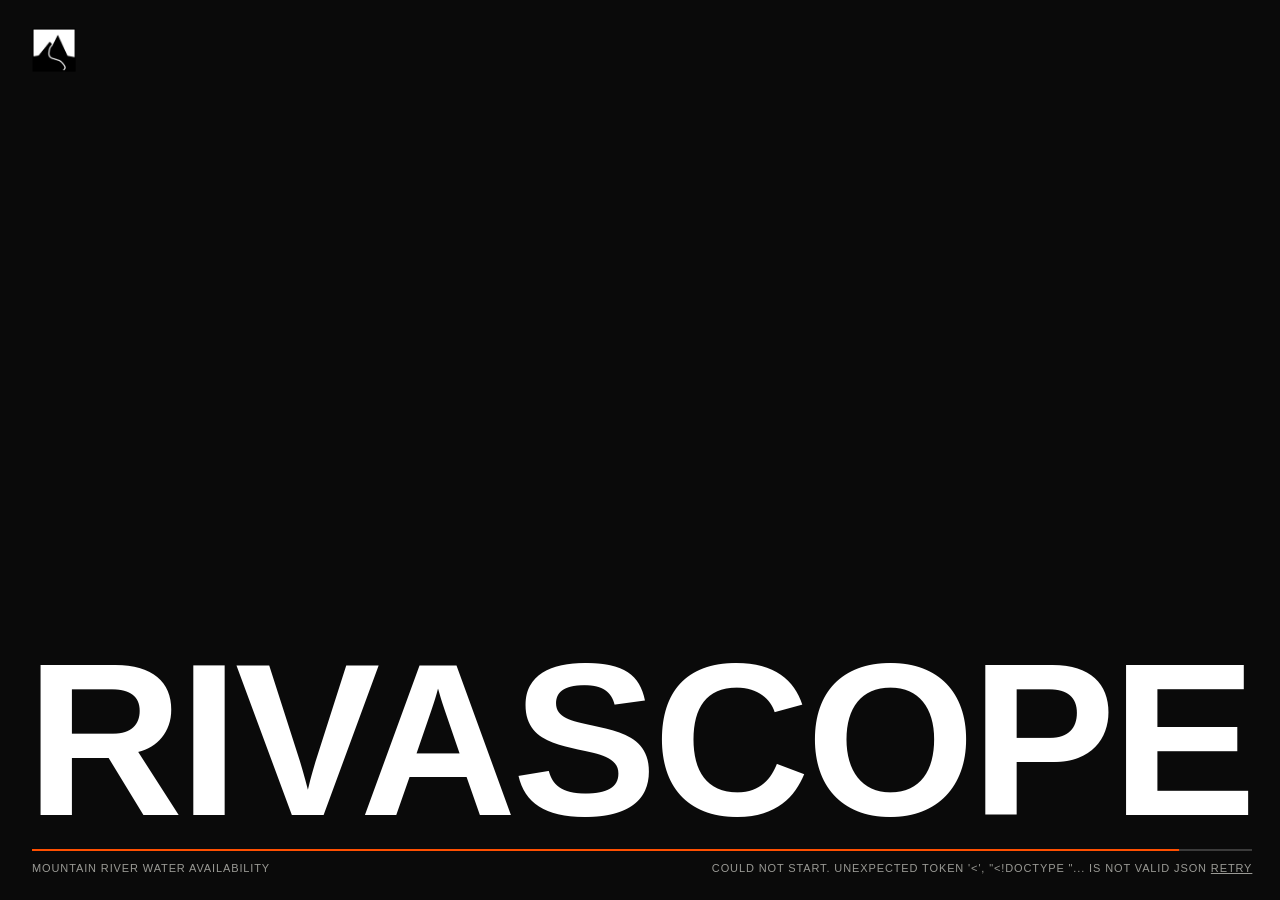
==== commit d963776d: "Add handmade logo, SI disclosures and project review" ====
--- a/mountain_water/ui/web/index.html
+++ b/mountain_water/ui/web/index.html
@@ -4,19 +4,16 @@
 <meta charset="utf-8">
 <meta name="viewport" content="width=device-width, initial-scale=1">
 <title>RivaScope</title>
-<link rel="icon" type="image/svg+xml" href="logo.svg">
+<meta name="si-assistance" content="Code, tests and documentation were developed with SI assistance. Provider data are not SI-generated observations. See si-use.json.">
+<link rel="describedby" type="application/json" href="si-use.json">
+<link rel="icon" type="image/webp" href="logo.webp">
 <link rel="stylesheet" href="vendor/leaflet/leaflet.css">
 <link rel="stylesheet" href="styles.css">
 </head>
 <body>
 
-<!-- Loading screen -->
 <div id="splash" class="splash" role="status" aria-live="polite">
-  <svg class="mark" viewBox="0 0 64 64" width="44" height="44" fill="none" aria-hidden="true">
-    <rect x="6" y="6" width="52" height="52"/>
-    <path d="M12 44 L26 20 L33 31 L40 24 L52 44"/>
-    <path class="mark-river" d="M33 31 L29 40 L36 47 L32 58"/>
-  </svg>
+  <img class="mark" src="logo.webp" width="44" height="44" alt="RivaScope hand-made mountain and river logo">
   <div class="splash-word">RivaScope</div>
   <div class="splash-foot">
     <div class="splash-bar"><i></i></div>
@@ -24,30 +21,20 @@
   </div>
 </div>
 
-<!-- Occupation menu: shown after the loading screen until a choice has been saved -->
 <main id="occupation" class="pick" hidden>
   <header>
     <span class="brand">
-      <svg class="mark" viewBox="0 0 64 64" width="20" height="20" fill="none" aria-hidden="true">
-        <rect x="6" y="6" width="52" height="52"/>
-        <path d="M12 44 L26 20 L33 31 L40 24 L52 44"/>
-        <path class="mark-river" d="M33 31 L29 40 L36 47 L32 58"/>
-      </svg>RivaScope</span>
+      <img class="mark" src="logo.webp" width="20" height="20" alt="">RivaScope</span>
     <span>Occupation</span>
   </header>
   <ol id="choices"></ol>
   <footer><span id="pick-data"></span><button data-action="about">Data</button></footer>
 </main>
 
-<!-- The app -->
 <div id="app" hidden>
   <header class="top">
     <button class="brand" data-action="europe" title="Europe">
-      <svg class="mark" viewBox="0 0 64 64" width="20" height="20" fill="none" aria-hidden="true">
-        <rect x="6" y="6" width="52" height="52"/>
-        <path d="M12 44 L26 20 L33 31 L40 24 L52 44"/>
-        <path class="mark-river" d="M33 31 L29 40 L36 47 L32 58"/>
-      </svg>RivaScope</button>
+      <img class="mark" src="logo.webp" width="20" height="20" alt="">RivaScope</button>
     <nav class="crumbs" id="crumbs" aria-label="Location"></nav>
     <div class="top-right">
       <label>Occupation<select id="occupation-select"></select></label>
@@ -57,7 +44,7 @@
 
   <div class="layout" id="layout">
     <aside class="side" id="side"></aside>
-    <section class="mapwrap" aria-label="Map"><div id="map"></div></section>
+    <section class="mapwrap" aria-label="Map"><div id="map"></div><button class="map-back results-reopen" data-action="show-results" aria-controls="results" aria-expanded="false" hidden>Results</button></section>
     <div class="grip" id="grip" role="separator" aria-orientation="vertical" title="Drag to resize"></div>
     <section class="res" id="results" aria-live="polite"></section>
     <div class="time" id="timeline"></div>
--- a/mountain_water/ui/web/styles.css
+++ b/mountain_water/ui/web/styles.css
@@ -41,10 +41,9 @@
 .res-head p, .res-side, .fig header, .tabs, .msg, .pager, .foot, .key, th, .yr small, .fc small, .seg, .pickbox, .filter, .about, .readout small, .readout span {
   font-size: 11px; letter-spacing: .08em; text-transform: uppercase; }
 
-.mark rect, .mark path { stroke: currentColor; stroke-width: 5; }
-.mark .mark-river { stroke: var(--o); }
-
-/* ---------------------------------------------------------------- loading screen */
+.mark { object-fit: contain; flex-shrink: 0; }
+.about a { color: var(--w); }
+
 .splash { position: fixed; inset: 0; z-index: 100; background: var(--k); display: grid; grid-template-rows: auto 1fr auto; padding: 28px 32px 24px; }
 .splash-word { align-self: end; font: 700 clamp(72px, 17vw, 260px)/.8 var(--fc); letter-spacing: -.02em; text-transform: uppercase; margin: 0 0 22px -6px; }
 .splash-bar { height: 2px; background: var(--rk); }
@@ -53,7 +52,6 @@
 .splash-foot p { display: flex; justify-content: space-between; gap: 16px; padding-top: 10px; color: var(--gk); }
 .splash-foot button { text-decoration: underline; text-transform: uppercase; letter-spacing: .08em; }
 
-/* ---------------------------------------------------------------- occupation menu */
 .pick { position: fixed; inset: 0; background: var(--k); display: grid; grid-template-rows: 40px 1fr 40px; }
 .pick header, .pick footer { display: flex; align-items: center; justify-content: space-between; gap: 16px; padding: 0 32px; color: var(--gk); min-width: 0; }
 .pick header { border-bottom: 1px solid var(--w); }
@@ -69,7 +67,6 @@
 .pick li button:hover, .pick li button:focus-visible { background: var(--w); color: var(--k); outline: 0; }
 .pick li button:hover .ind, .pick li button:focus-visible .ind { color: var(--k); }
 
-/* ---------------------------------------------------------------- application frame */
 #app { height: 100%; display: grid; grid-template-rows: 40px minmax(0, 1fr); }
 .top { display: flex; align-items: stretch; border-bottom: 1px solid var(--w); min-width: 0; }
 .brand { display: flex; align-items: center; gap: 10px; font-size: 13px; font-weight: 700; letter-spacing: .16em; text-transform: uppercase; color: var(--w); }
@@ -90,6 +87,7 @@
 .layout { display: grid; min-height: 0; grid-template-columns: var(--side) minmax(0, 1fr); grid-template-rows: minmax(0, 1fr); grid-template-areas: "side map"; }
 .layout.has-results { grid-template-columns: var(--side) minmax(240px, 1fr) 5px var(--res, 50vw); grid-template-areas: "side map grip res"; }
 .layout.has-results.has-time { grid-template-rows: minmax(0, 1fr) 76px; grid-template-areas: "side map grip res" "side time grip res"; }
+.layout.has-time:not(.has-results) { grid-template-rows: minmax(0, 1fr) 76px; grid-template-areas: "side map" "side time"; }
 .layout.has-results.expanded { grid-template-columns: var(--side) minmax(0, 1fr); grid-template-areas: "side res"; }
 .layout.has-results.has-time.expanded { grid-template-areas: "side res" "side time"; }
 .layout.expanded .mapwrap, .layout.expanded .grip, .layout:not(.has-results) .grip, .layout:not(.has-results) .res, .layout:not(.has-time) .time { display: none; }
@@ -101,7 +99,6 @@
 .res { grid-area: res; background: var(--w); color: var(--k); overflow-x: hidden; overflow-y: auto; min-width: 0; min-height: 0; container: res / inline-size; }
 .time { grid-area: time; border-top: 1px solid var(--w); min-width: 0; container: time / inline-size; }
 
-/* ---------------------------------------------------------------- left box */
 .side-head { padding: 14px 16px 12px; border-bottom: 1px solid var(--w); }
 .side-head h2 { font: 700 clamp(24px, 13.6cqi, 40px)/.92 var(--fc); text-transform: uppercase; letter-spacing: -.005em; margin: 6px 0 8px -1px; overflow-wrap: anywhere; }
 .side-head small { display: block; color: var(--gk); line-height: 1.5; }
@@ -140,7 +137,6 @@
 .seg button + button { border-left: 1px solid var(--w); }
 .seg button.on { background: var(--w); color: var(--k); }
 
-/* ---------------------------------------------------------------- timeline */
 .tl { height: 100%; display: grid; grid-template-columns: 138px minmax(0, 1fr) 92px; }
 .yr { padding: 10px 16px; border-right: 1px solid var(--rk); display: flex; flex-direction: column; justify-content: center; min-width: 0; }
 .yr small { color: var(--gk); font-size: 10px; white-space: nowrap; }
@@ -172,13 +168,13 @@
   .yr b { font-size: 26px; }
 }
 
-/* ---------------------------------------------------------------- results box */
 .res-head { display: flex; justify-content: space-between; align-items: flex-end; gap: 16px; padding: clamp(12px, 2.4cqi, 18px) var(--pad) clamp(10px, 1.9cqi, 14px); }
 .res-head > div:first-child { min-width: 0; }
 .res-head h2 { font: 700 clamp(30px, 8.4cqi, 76px)/.86 var(--fc); text-transform: uppercase; letter-spacing: -.01em; margin-left: -2px; overflow-wrap: anywhere; }
 .res-head p { color: var(--gw); margin-top: 8px; line-height: 1.5; }
 .res-side { text-align: right; display: grid; gap: 8px; justify-items: end; flex: none; }
 .res-side p { margin: 0; }
+.res-actions { display: flex; gap: 6px; }
 .res button, .res select { border: 1px solid var(--k); padding: 3px 8px 2px; text-transform: uppercase; letter-spacing: .08em; font-size: 11px; }
 .res button:hover:not(:disabled) { background: var(--k); color: var(--w); }
 .res select { appearance: none; padding-right: 20px; cursor: pointer; max-width: min(210px, 44cqi); text-overflow: ellipsis;
@@ -235,7 +231,6 @@
   .readout small, .readout span { font-size: 10px; letter-spacing: .05em; }
 }
 
-/* ---------------------------------------------------------------- data dialog */
 .about { margin: auto; width: min(760px, 92vw); max-height: 86vh; background: var(--k); color: var(--w); border: 1px solid var(--w); padding: 0; text-transform: none; letter-spacing: 0; font-size: 13px; }
 .about::backdrop { background: rgba(0, 0, 0, .72); }
 .about header { display: flex; justify-content: space-between; align-items: center; padding: 12px 16px; border-bottom: 1px solid var(--w); }
@@ -250,7 +245,6 @@
 .about p { padding: 12px 16px 0; color: var(--gk); line-height: 1.5; }
 .about #about-body > button { margin: 14px 16px 16px; }
 
-/* ---------------------------------------------------------------- map */
 .leaflet-container { background: #050505; font: 12px/1.3 var(--f); }
 .leaflet-bar { border: 1px solid var(--w) !important; border-radius: 0 !important; box-shadow: none !important; }
 .leaflet-bar a { background: var(--k) !important; color: var(--w) !important; border-radius: 0 !important; border-bottom: 1px solid var(--rk) !important; width: 28px !important; height: 28px !important; line-height: 26px !important; font: 400 18px var(--f) !important; }
@@ -259,6 +253,7 @@
 .leaflet-control-attribution a { color: #d5d5d0 !important; }
 .map-back { background: var(--k); color: var(--w); border: 1px solid var(--w); padding: 6px 10px 5px; font-size: 11px; letter-spacing: .08em; text-transform: uppercase; cursor: pointer; }
 .map-back:hover { background: var(--w); color: var(--k); }
+.results-reopen { position: absolute; top: 10px; right: 10px; z-index: 1000; }
 .map-label { transform: translate(-50%, -50%); white-space: nowrap; font: 700 34px/1 var(--fc); letter-spacing: .02em; text-transform: uppercase; color: var(--w); cursor: pointer; padding: 6px 10px 4px; }
 .map-label:hover { background: var(--w); color: var(--k); }
 .gauge { width: 9px; height: 9px; background: var(--w); border: 1px solid var(--k); }
@@ -271,17 +266,18 @@
 .leaflet-tooltip.map-tip::before { display: none; }
 .map-error { position: absolute; inset: 0; display: grid; place-items: center; color: var(--gk); }
 
-/* ---------------------------------------------------------------- small windows */
 @media (max-width: 1180px) { :root { --side: 248px; } }
 @media (max-height: 760px) { .side-head { padding: 10px 16px 9px; } .grp { padding: 8px 16px 9px; } .check { padding: 2px 0; } }
 @media (max-width: 860px) {
   body { overflow: auto; }
   #app { height: auto; min-height: 100%; }
-  .layout, .layout.has-results, .layout.has-results.has-time, .layout.has-results.expanded, .layout.has-results.has-time.expanded {
+  .layout, .layout.has-results, .layout.has-results.has-time, .layout.has-time:not(.has-results), .layout.has-results.expanded, .layout.has-results.has-time.expanded {
     grid-template-columns: minmax(0, 1fr); grid-template-rows: auto; grid-template-areas: "side" "map" "time" "res"; }
   .mapwrap { height: 52vh; } .grip { display: none; } .side { border-right: 0; max-height: 46vh; }
   .time { height: 76px; }
   .crumbs { display: none; }
+  .top-right { flex: 1; min-width: 0; }
+  .top-right label, .top-right select { min-width: 0; }
   .pick li button { grid-template-columns: 40px minmax(0, 1fr); } .pick .ind { display: none; }
 }
 @media (prefers-reduced-motion: reduce) { .splash-bar i { animation: none; width: 60%; } }
